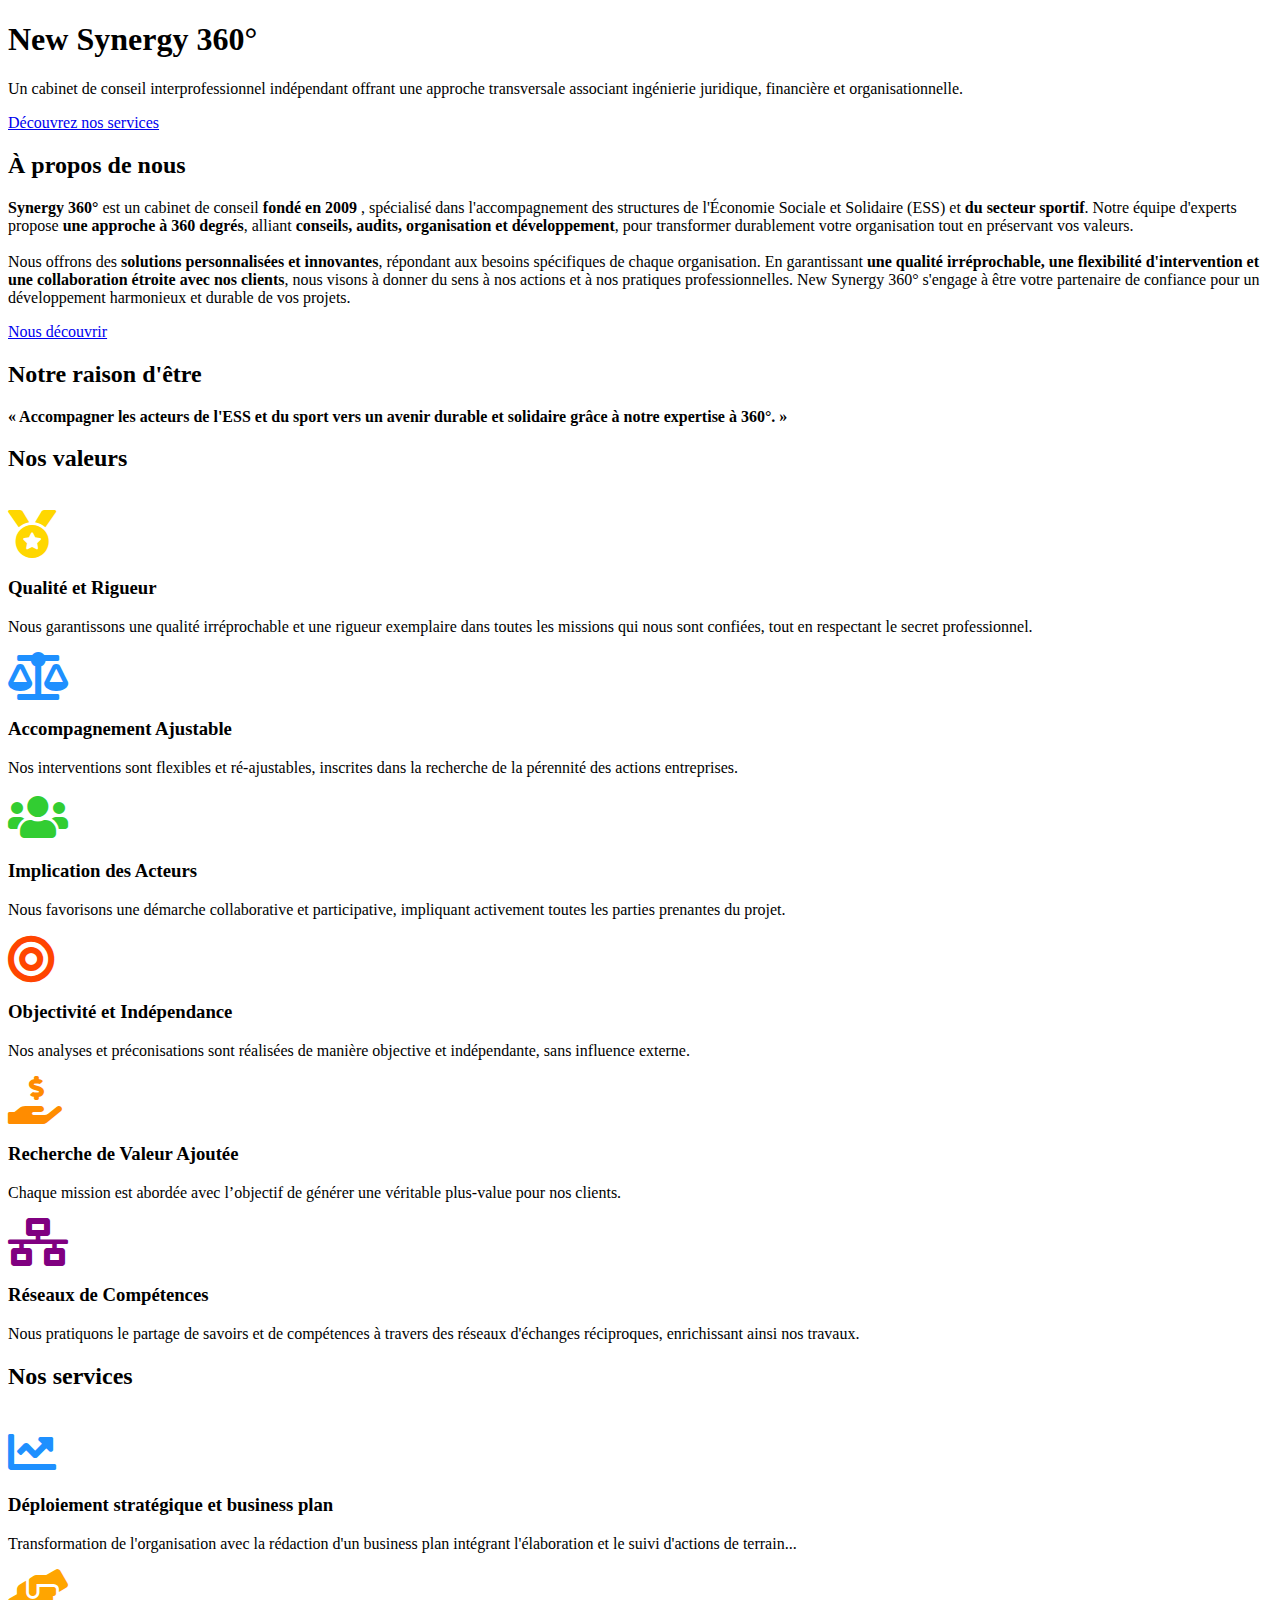
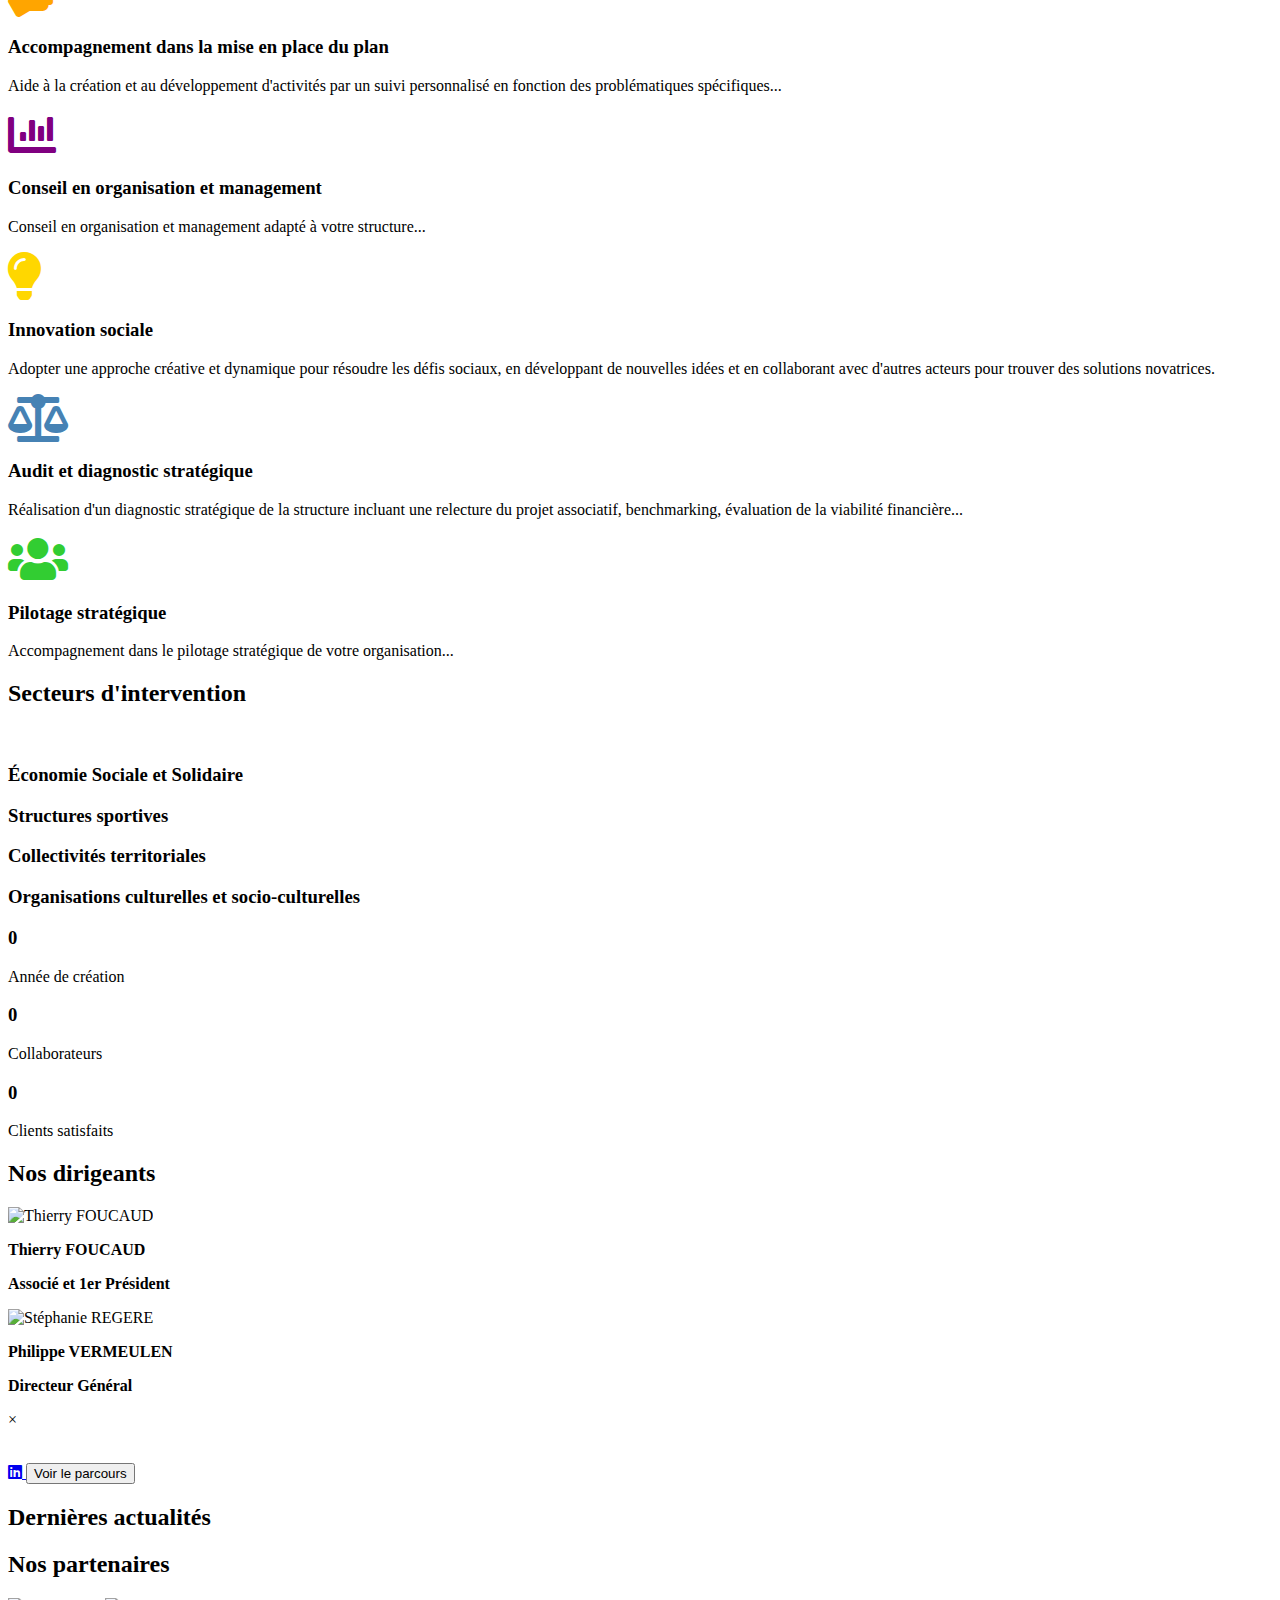
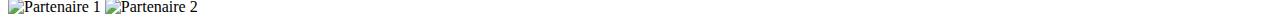
==== index.html @ 8f7f96d0 "Add files via upload" ====
<!DOCTYPE html>
<html lang="fr">
<head>
    <meta charset="UTF-8">
    <meta name="viewport" content="width=device-width, initial-scale=1.0">
    <title>New Synergy 360°</title>
    <link rel="stylesheet" href="/NewSynergy360/css/styles.css">
    <link rel="stylesheet" href="/NewSynergy360/css/stylesFooter.css">
    <link rel="stylesheet" href="/NewSynergy360/css/stylesNavbar.css">
    <link rel="stylesheet" href="https://cdnjs.cloudflare.com/ajax/libs/font-awesome/5.15.4/css/all.min.css">
</head>
<body>
    <div id="navbar"></div>

    <section class="hero">
        <div class="container">
            <div class="hero-text">
                <h1>New Synergy 360°</h1>
                <p>Un cabinet de conseil interprofessionnel indépendant offrant une approche transversale associant ingénierie juridique, financière et organisationnelle.</p>
                <a href="#services" class="btn">Découvrez nos services</a>
            </div>
        </div>
    </section>

    <section id="about" class="about">
        <div class="container">
            <div class="section-header">
                <div class="vertical-bar"></div>
                <h2>À propos de nous</h2>
            </div>
            <div class="about-content">
                <!--<img src="placeholder-image.jpg" alt="À propos de nous">-->
                <div>
                    <p>
                        <strong> Synergy 360° </strong> est un cabinet de conseil <strong> fondé en 2009 </strong>, spécialisé dans l'</strong>accompagnement des structures de l'Économie Sociale et Solidaire (ESS)</strong> et <strong>du secteur sportif</strong>. Notre équipe d'experts propose <strong>une approche à 360 degrés</strong>, alliant <strong>conseils, audits, organisation et développement</strong>, pour transformer durablement votre organisation tout en préservant vos valeurs.
                        <br><br>
                        Nous offrons des <strong>solutions personnalisées et innovantes</strong>, répondant aux besoins spécifiques de chaque organisation. En garantissant <strong>une qualité irréprochable, une flexibilité d'intervention et une collaboration étroite avec nos clients</strong>, nous visons à donner du sens à nos actions et à nos pratiques professionnelles. New Synergy 360° s'engage à être votre partenaire de confiance pour un développement harmonieux et durable de vos projets.
                    </p>
                    <a href="/NewSynergy360/html/a-propos.html" class="btn">Nous découvrir</a>
                </div>
            </div>
        </div>
    </section>
    

    <section id="mission" class="mission">
        <div class="container">
            <div class="section-header">
                <div class="vertical-bar"></div>
                <h2>Notre raison d'être</h2>
            </div>
            
            <div class="raison-etre">
                <p><strong>« Accompagner les acteurs de l'ESS et du sport vers un avenir durable et solidaire grâce à notre expertise à 360°. »</strong></p>
            </div>
        </div>
    </section>
    

    <section id="values" class="values">
        <div class="container">
            <div class="section-header">
                <div class="vertical-bar"></div>
                <h2>Nos valeurs</h2>
            </div>
            <br>
            <div>
                <div class="values-grid">
                    <div class="value-item">
                        <i class="fas fa-medal fa-3x" style="color: #FFD700;"></i>
                        <div class="value-content">
                            <h3>Qualité et Rigueur</h3>
                            <p>Nous garantissons une qualité irréprochable et une rigueur exemplaire dans toutes les missions qui nous sont confiées, tout en respectant le secret professionnel.</p>
                        </div>
                    </div>
                    <div class="value-item">
                        <i class="fas fa-balance-scale fa-3x" style="color: #1E90FF;"></i>
                        <div class="value-content">
                            <h3>Accompagnement Ajustable</h3>
                            <p>Nos interventions sont flexibles et ré-ajustables, inscrites dans la recherche de la pérennité des actions entreprises.</p>
                        </div>
                    </div>
                    <div class="value-item">
                        <i class="fas fa-users fa-3x" style="color: #32CD32;"></i>
                        <div class="value-content">
                            <h3>Implication des Acteurs</h3>
                            <p>Nous favorisons une démarche collaborative et participative, impliquant activement toutes les parties prenantes du projet.</p>
                        </div>
                    </div>
                </div>
                <div>
                    <div class="values-grid">
                        <div class="value-item">
                            <i class="fas fa-bullseye fa-3x" style="color: #FF4500;"></i>
                            <div class="value-content">
                                <h3>Objectivité et Indépendance</h3>
                                <p>Nos analyses et préconisations sont réalisées de manière objective et indépendante, sans influence externe.</p>
                            </div>
                        </div>
                        <div class="value-item">
                            <i class="fas fa-hand-holding-usd fa-3x" style="color: #FF8C00;"></i>
                            <div class="value-content">
                                <h3>Recherche de Valeur Ajoutée</h3>
                                <p>Chaque mission est abordée avec l’objectif de générer une véritable plus-value pour nos clients.</p>
                            </div>
                        </div>
                        <div class="value-item">
                            <i class="fas fa-network-wired fa-3x" style="color: #800080;"></i>
                            <div class="value-content">
                                <h3>Réseaux de Compétences</h3>
                                <p>Nous pratiquons le partage de savoirs et de compétences à travers des réseaux d'échanges réciproques, enrichissant ainsi nos travaux.</p>
                            </div>
                        </div>
                    </div>

                </div>
            </div>
        </div>
    </section>
    

    <section id="values" class="values">
        <div class="container">
            <div class="section-header">
                <div class="vertical-bar"></div>
                <h2>Nos services</h2>
            </div>
            <br>
            <div>
                <div class="values-grid">
                    <div class="value-item">
                        <i class="fas fa-chart-line fa-3x lightblue-icon" style="color: #1E90FF;"></i>
                        <div class="value-content">
                            <h3>Déploiement stratégique et business plan</h3>
                            <p>Transformation de l'organisation avec la rédaction d'un business plan intégrant l'élaboration et le suivi d'actions de terrain...</p>
                        </div>
                    </div>
    
                    <div class="value-item">
                        <i class="fas fa-hands-helping fa-3x orange-icon" style="color: #FFA500;"></i>
                        <div class="value-content">
                            <h3>Accompagnement dans la mise en place du plan</h3>
                            <p>Aide à la création et au développement d'activités par un suivi personnalisé en fonction des problématiques spécifiques...</p>
                        </div>
                    </div>
    
                    <div class="value-item">
                        <i class="fas fa-chart-bar fa-3x purple-icon" style="color: #800080;"></i>
                        <div class="value-content">
                            <h3>Conseil en organisation et management</h3>
                            <p>Conseil en organisation et management adapté à votre structure...</p>
                        </div>
                    </div>
                </div>
    
                <div>
                    <div class="values-grid">
                        <div class="value-item">
                            <i class="fas fa-lightbulb fa-3x yellow-icon" style="color: #FFD700;"></i>
                            <div class="value-content">
                                <h3>Innovation sociale</h3>
                                <p>Adopter une approche créative et dynamique pour résoudre les défis sociaux, en développant de nouvelles idées et en collaborant avec d'autres acteurs pour trouver des solutions novatrices.</p>
                            </div>
                        </div>
    
                        <div class="value-item">
                            <i class="fas fa-balance-scale fa-3x blue-icon" style="color: #4682B4;"></i>
                            <div class="value-content">
                                <h3>Audit et diagnostic stratégique</h3>
                                <p>Réalisation d'un diagnostic stratégique de la structure incluant une relecture du projet associatif, benchmarking, évaluation de la viabilité financière...</p>
                            </div>
                        </div>
    
                        <div class="value-item">
                            <i class="fas fa-users fa-3x green-icon" style="color: #32CD32;"></i>
                            <div class="value-content">
                                <h3>Pilotage stratégique</h3>
                                <p>Accompagnement dans le pilotage stratégique de votre organisation...</p>
                            </div>
                        </div>
                    </div>
                </div>
            </div>
        </div>
    </section>
    

    <section id="sectors" class="sectors">
        <div class="container">
            <div class="section-header">
                <div class="vertical-bar"></div>
                    <h2>Secteurs d'intervention</h2>
            </div>
            <br>
            <div class="sectors-grid">
                <div class="sector">
                    <h3>Économie Sociale et Solidaire</h3>
                </div>
                <div class="sector">
                    <h3>Structures sportives</h3>
                </div>
                <div class="sector">
                    <h3>Collectivités territoriales</h3>
                </div>
                <div class="sector">
                    <h3>Organisations culturelles et socio-culturelles</h3>
                </div>
            </div>
        </div>
    </section>

    <section id="stats" class="stats">
        <div class="container">
            <div class="stat-item">
                <h3 class="stat" id="count1">0</h3>
                <p>Année de création</p>
            </div>
            <div class="stat-item">
                <h3 class="stat" id="count2">0</h3>
                <p>Collaborateurs</p>
            </div>
            <div class="stat-item">
                <h3 class="stat" id="count3">0</h3>
                <p>Clients satisfaits</p>
            </div>
        </div>
    </section>

    <section id="team" class="team">
        <div class="container">
            <div class="section-header">
                <div class="vertical-bar"></div>
                <h2>Nos dirigeants</h2>
            </div>
            <div class="team-grid gallery">
                <div class="gallery-item">
                    <img src="/NewSynergy360/images/thierry.jpeg" alt="Thierry FOUCAUD" class="gallery-image">
                    <p class="image-caption"><strong>Thierry FOUCAUD</strong></p>
                    <p class="image-role"><strong>Associé et 1er Président</strong></p>
                </div>
                <div class="gallery-item">
                    <img src="/NewSynergy360/images/vermeulen.jpeg" alt="Stéphanie REGERE" class="gallery-image">
                    <p class="image-caption"><strong>Philippe VERMEULEN</strong></p>
                    <p class="image-role"><strong>Directeur Général</strong></p>
                </div>
            </div>
        </div>
    
        <div id="modal" class="modal">
            <span class="close">&times;</span>
            <div class="modal-content">
                <img id="modalImage" class="modal-image">
                <p id="modalCaption" class="modal-caption"></p>
                <a href="#" id="linkedinButton" class="btn linkedin-button" target="_blank">
                    <i class="fab fa-linkedin"></i>
                </a>
                <button id="parcoursButton" class="btn parcours-button">Voir le parcours</button>
            </div>
        </div>
    </section>
    

    <section id="news" class="news">
        <div class="container">
            <div class="section-header">
                <div class="vertical-bar"></div>
                <h2>Dernières actualités</h2>
            </div>
            <div class="news-grid">
                <!--actu-->
            </div>
        </div>
    </section>

    <section id="partners" class="partners">
        <div class="container">
            <div class="section-header">
                <div class="vertical-bar"></div>
                <h2>Nos partenaires</h2>
            </div>
            <div class="partners-grid">
                <img src="partner1.jpg" alt="Partenaire 1">
                <img src="partner2.jpg" alt="Partenaire 2">
            </div>
        </div>
    </section>

    <div id="footer"></div>

    <script src="https://code.jquery.com/jquery-3.5.1.slim.min.js"></script>
    <script src="https://cdn.jsdelivr.net/npm/@popperjs/core@2.9.2/dist/umd/popper.min.js"></script>
    <script src="/NewSynergy360/js/script.js"></script>

</body>
</html>
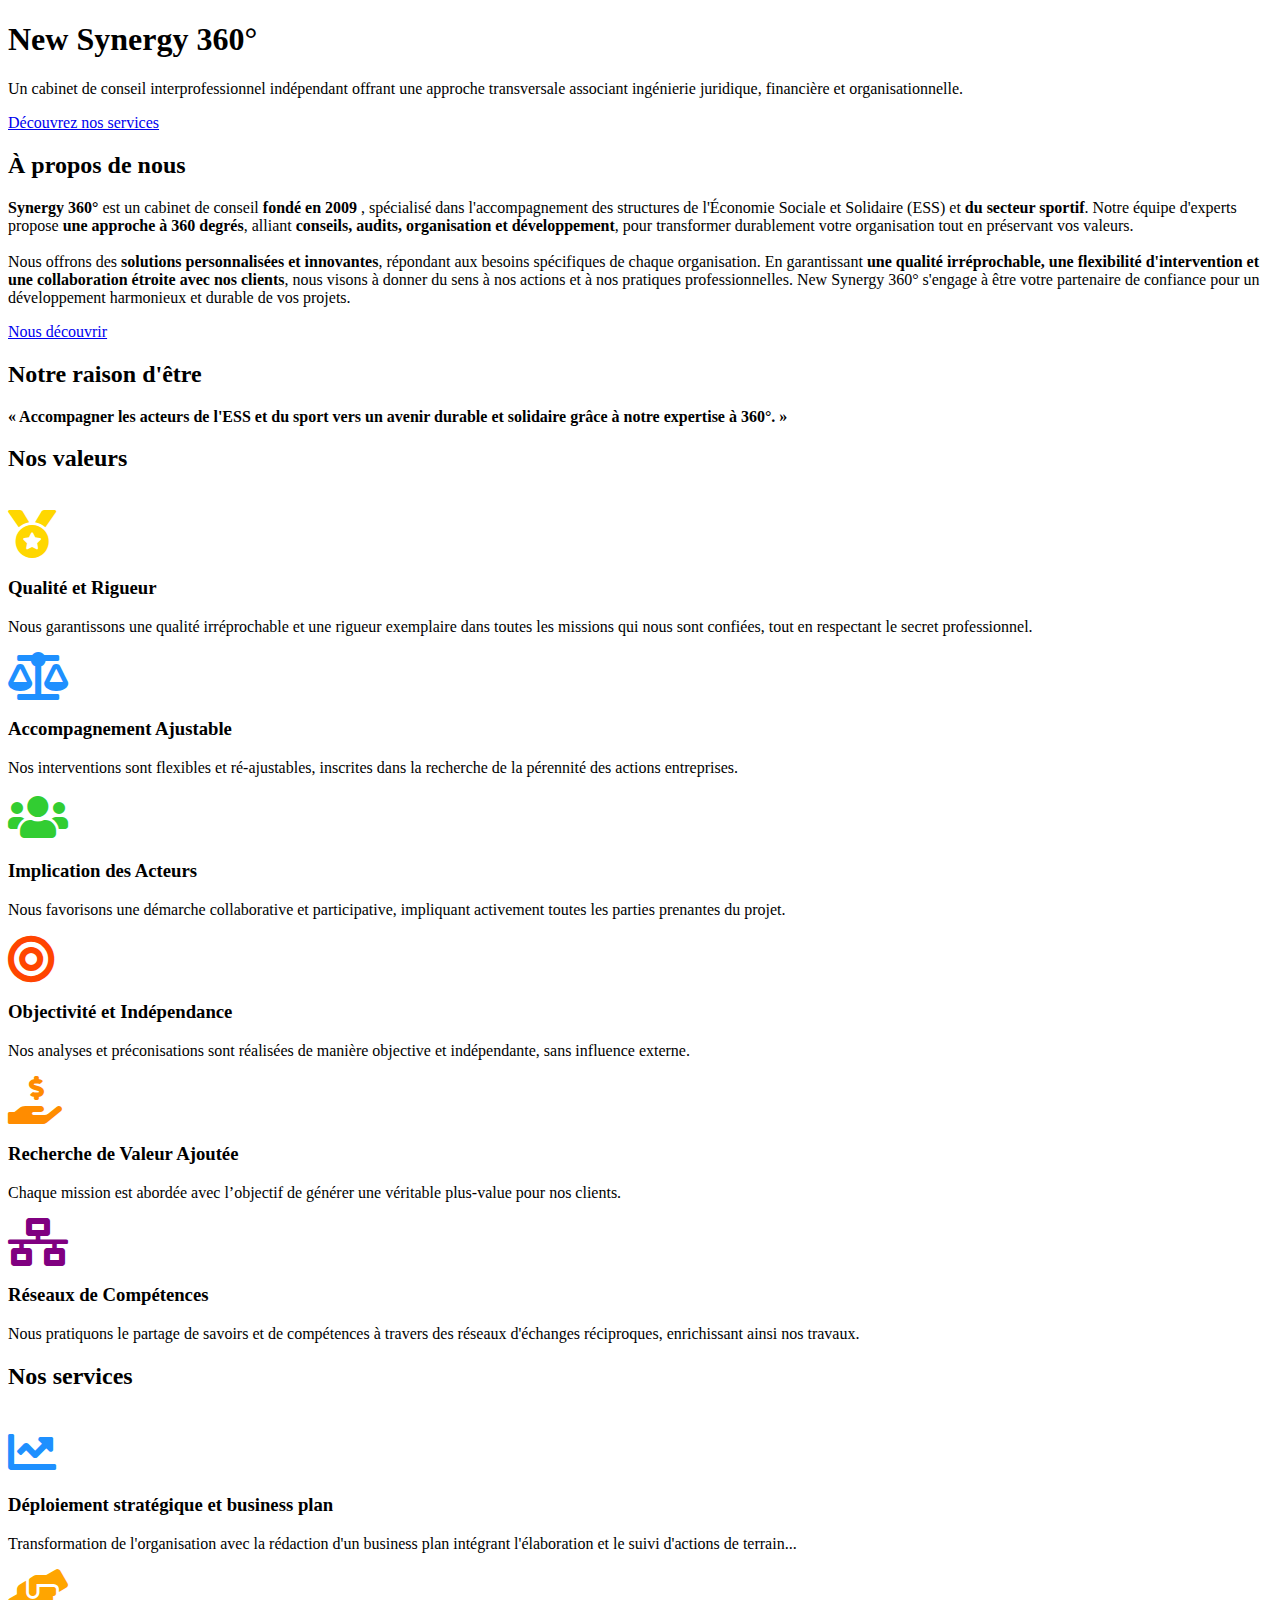
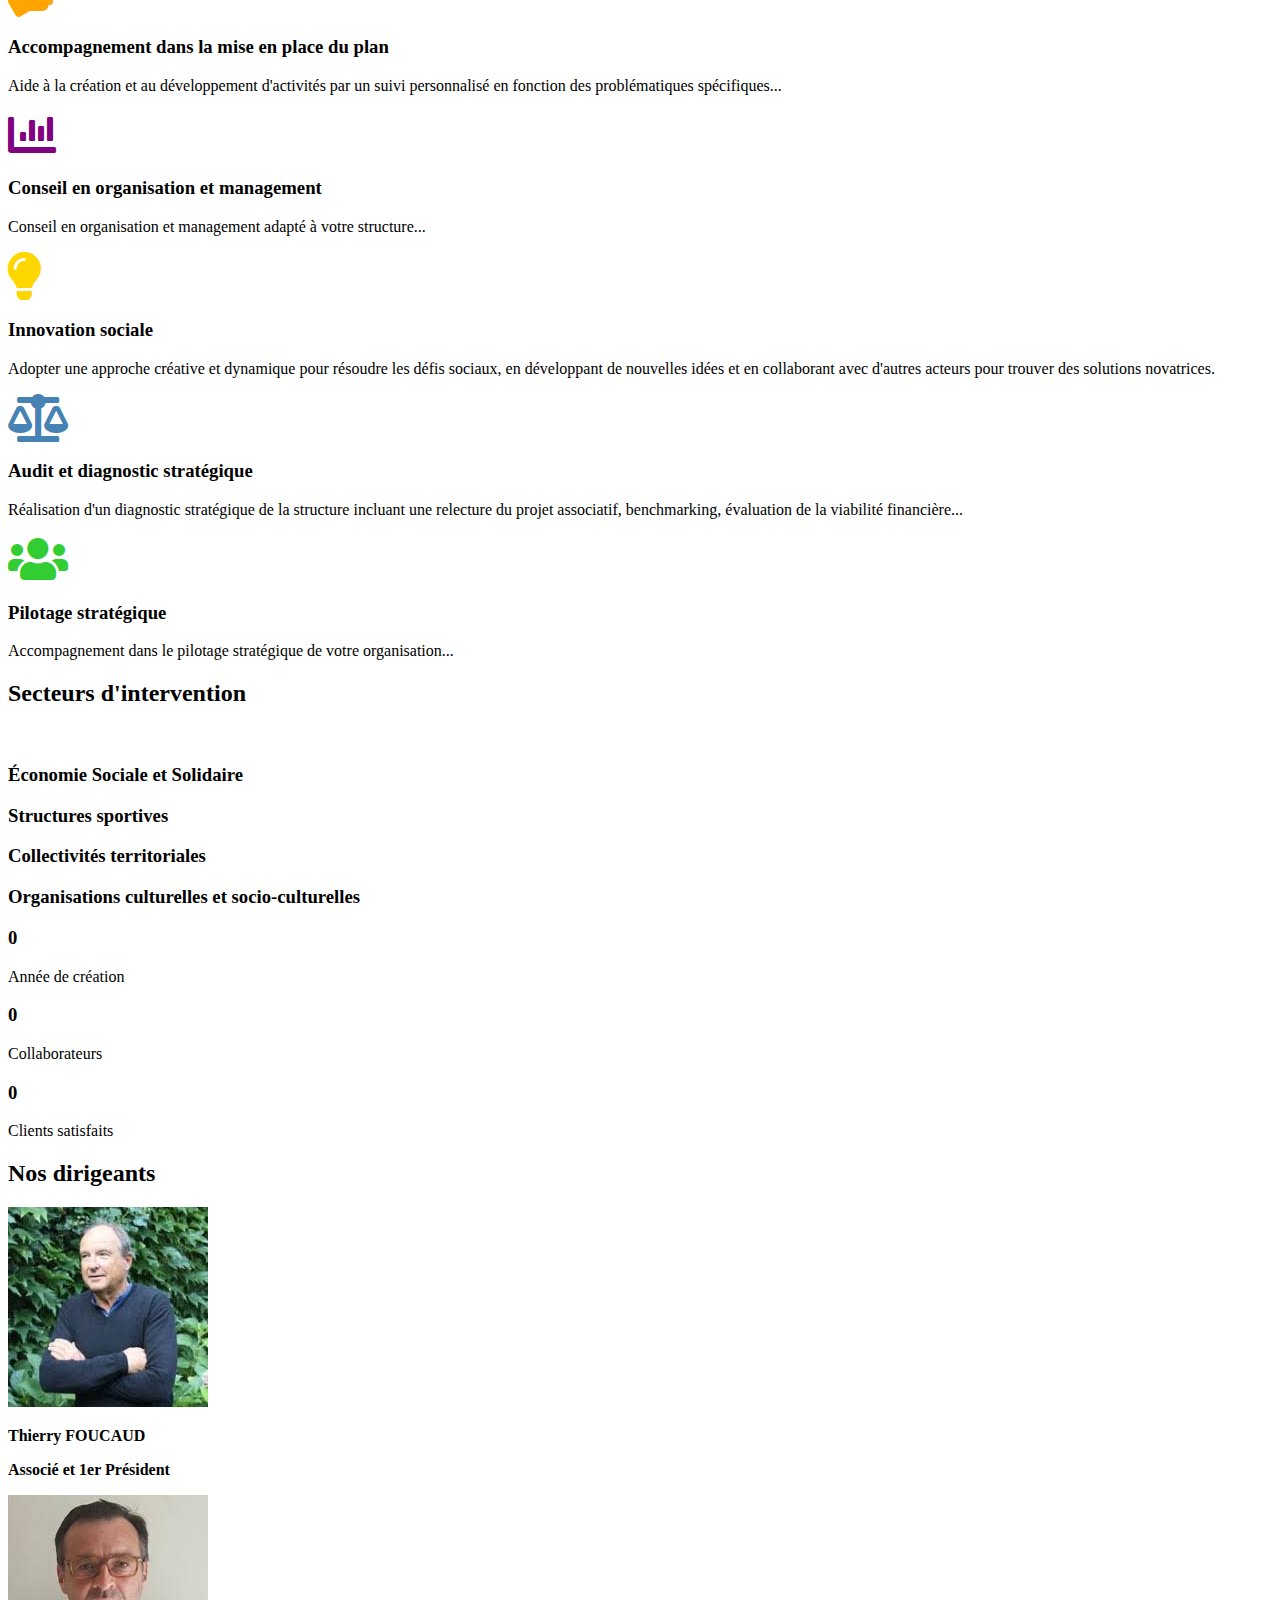
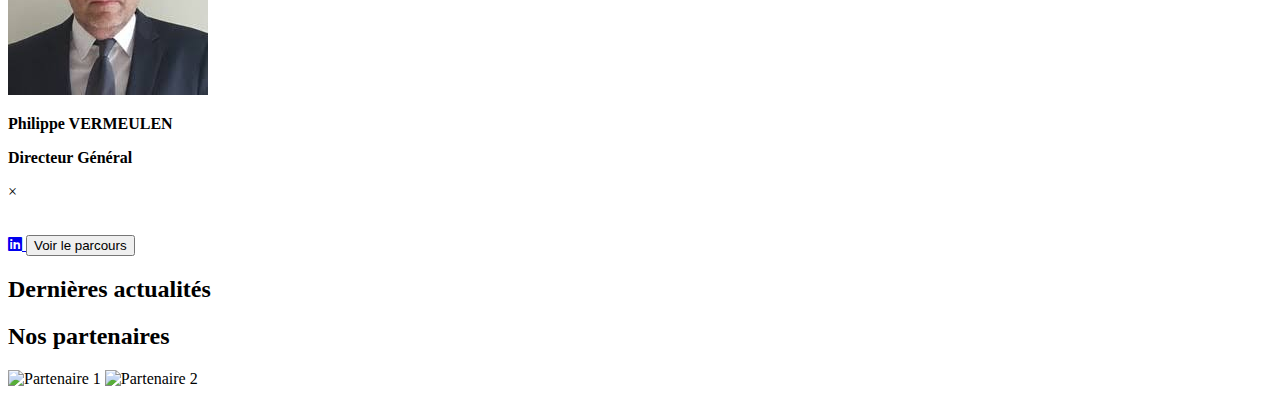
==== commit da10a1fd: "Update index.html" ====
--- a/index.html
+++ b/index.html
@@ -234,16 +234,16 @@
             </div>
             <div class="team-grid gallery">
                 <div class="gallery-item">
-                    <img src="/NewSynergy360/images/thierry.jpeg" alt="Thierry FOUCAUD" class="gallery-image">
+                    <img src="../images/thierry.jpeg" alt="Thierry FOUCAUD" class="gallery-image">
                     <p class="image-caption"><strong>Thierry FOUCAUD</strong></p>
                     <p class="image-role"><strong>Associé et 1er Président</strong></p>
                 </div>
                 <div class="gallery-item">
-                    <img src="/NewSynergy360/images/vermeulen.jpeg" alt="Stéphanie REGERE" class="gallery-image">
+                    <img src="../images/vermeulen.jpeg" alt="Stéphanie REGERE" class="gallery-image">
                     <p class="image-caption"><strong>Philippe VERMEULEN</strong></p>
                     <p class="image-role"><strong>Directeur Général</strong></p>
                 </div>
-            </div>
+             </div>
         </div>
     
         <div id="modal" class="modal">
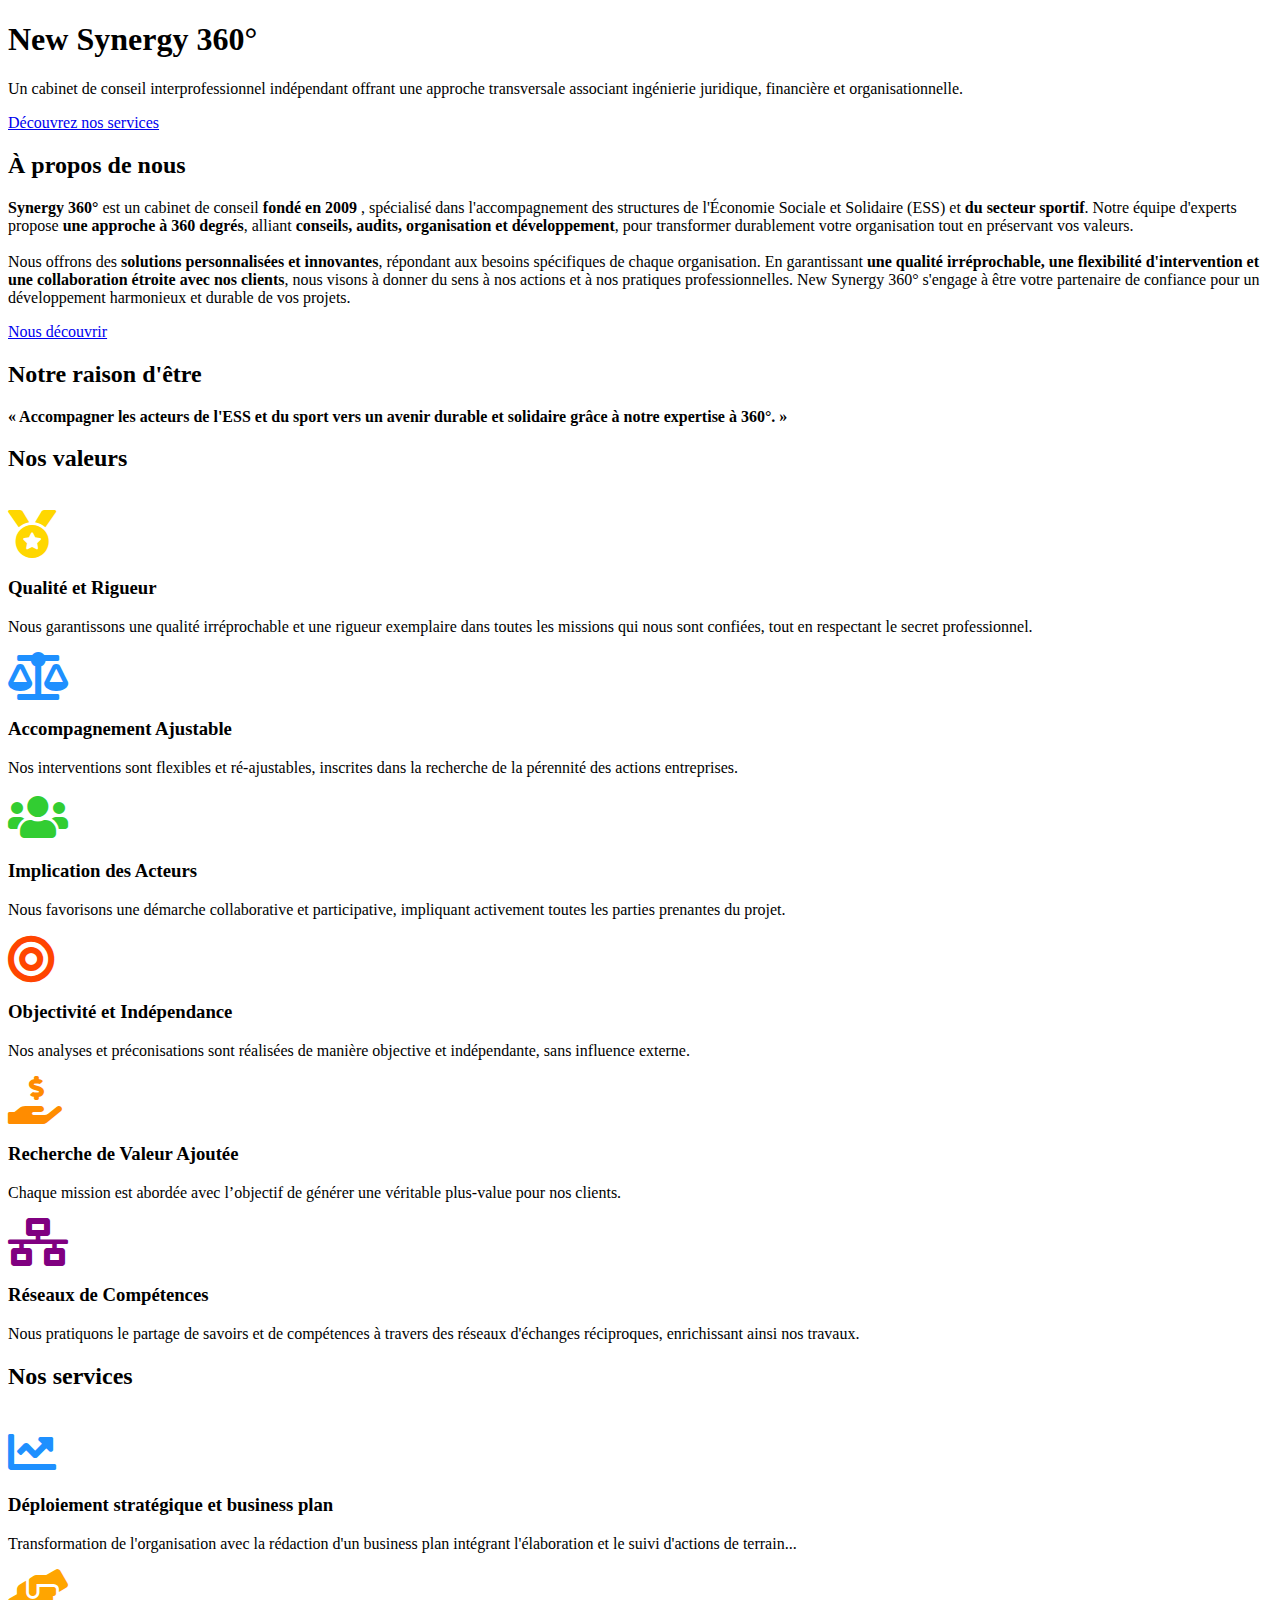
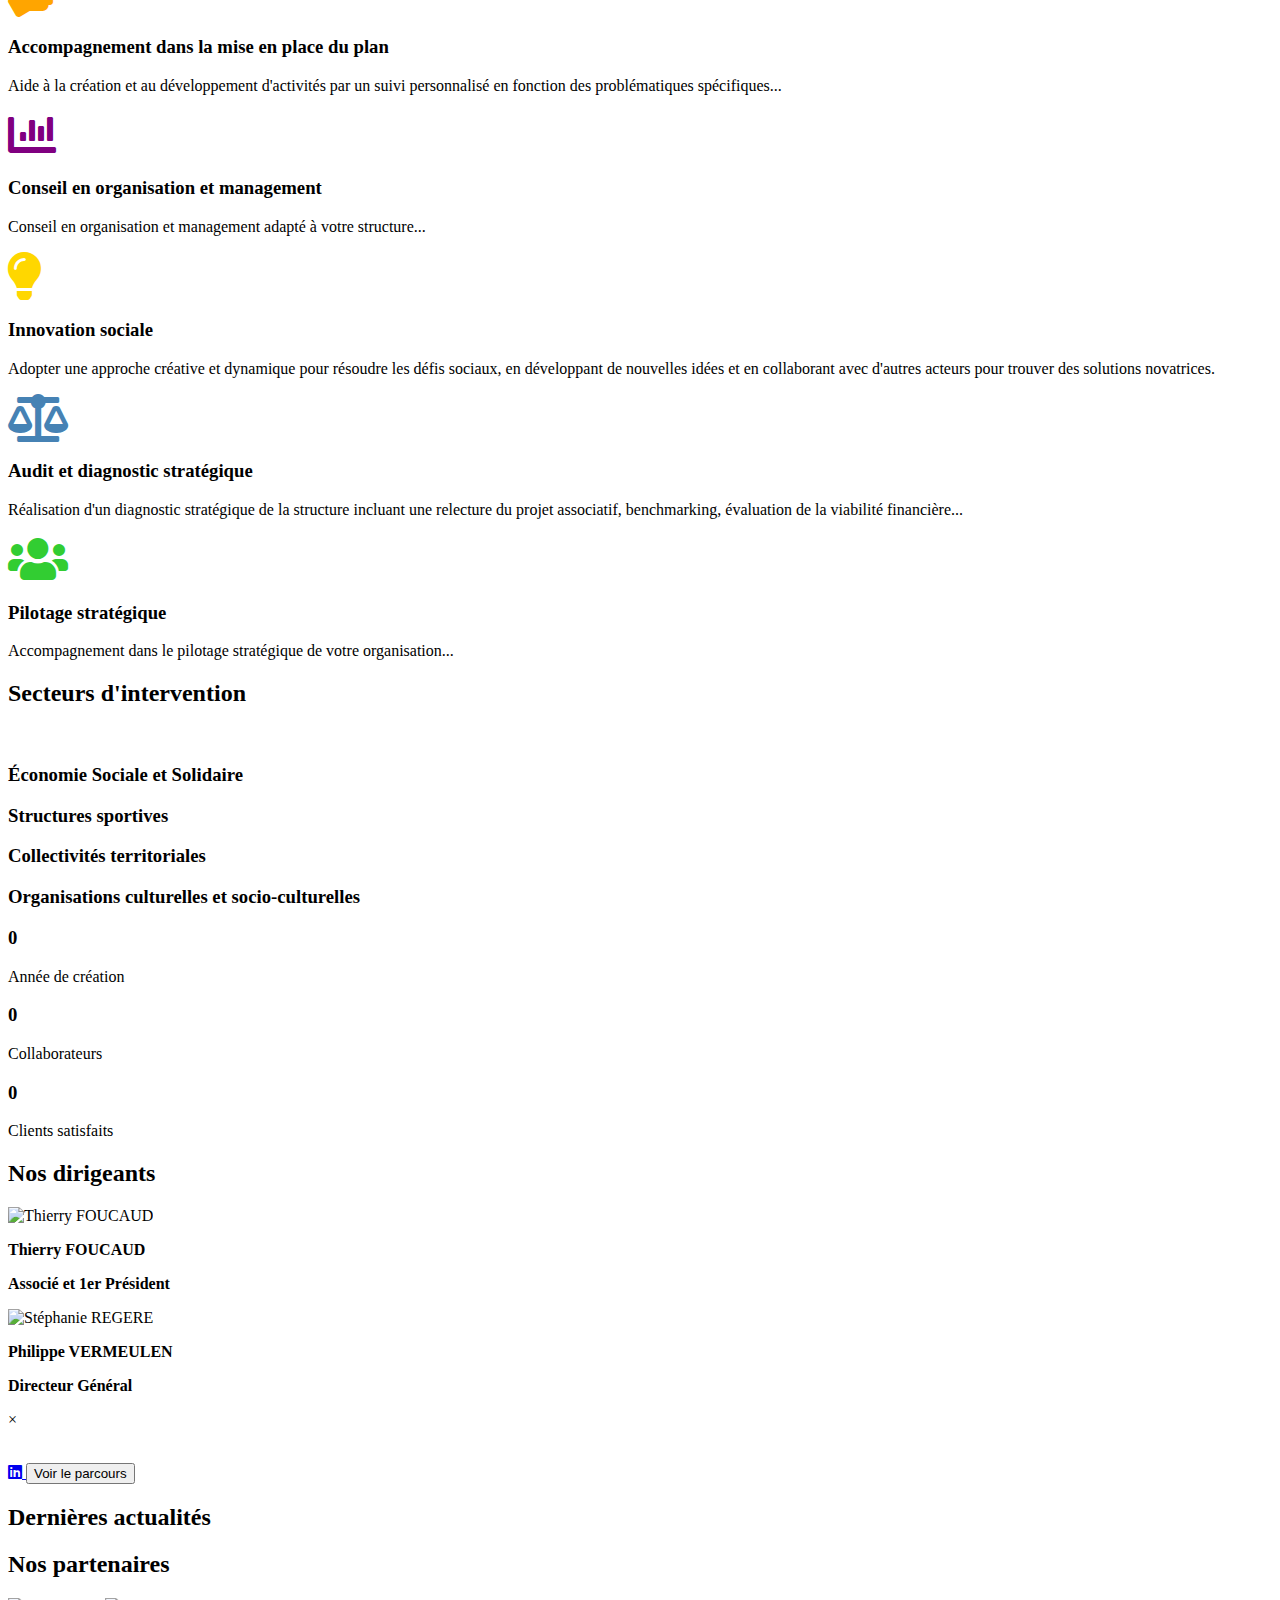
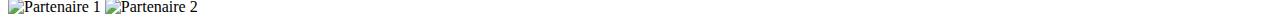
==== commit 8ea42f5e: "Update index.html" ====
--- a/index.html
+++ b/index.html
@@ -234,12 +234,12 @@
             </div>
             <div class="team-grid gallery">
                 <div class="gallery-item">
-                    <img src="../images/thierry.jpeg" alt="Thierry FOUCAUD" class="gallery-image">
+                    <img src="/NewSynergy360/images/thierry.jpeg" alt="Thierry FOUCAUD" class="gallery-image">
                     <p class="image-caption"><strong>Thierry FOUCAUD</strong></p>
                     <p class="image-role"><strong>Associé et 1er Président</strong></p>
                 </div>
                 <div class="gallery-item">
-                    <img src="../images/vermeulen.jpeg" alt="Stéphanie REGERE" class="gallery-image">
+                    <img src="/NewSynergy360/images/vermeulen.jpeg" alt="Stéphanie REGERE" class="gallery-image">
                     <p class="image-caption"><strong>Philippe VERMEULEN</strong></p>
                     <p class="image-role"><strong>Directeur Général</strong></p>
                 </div>
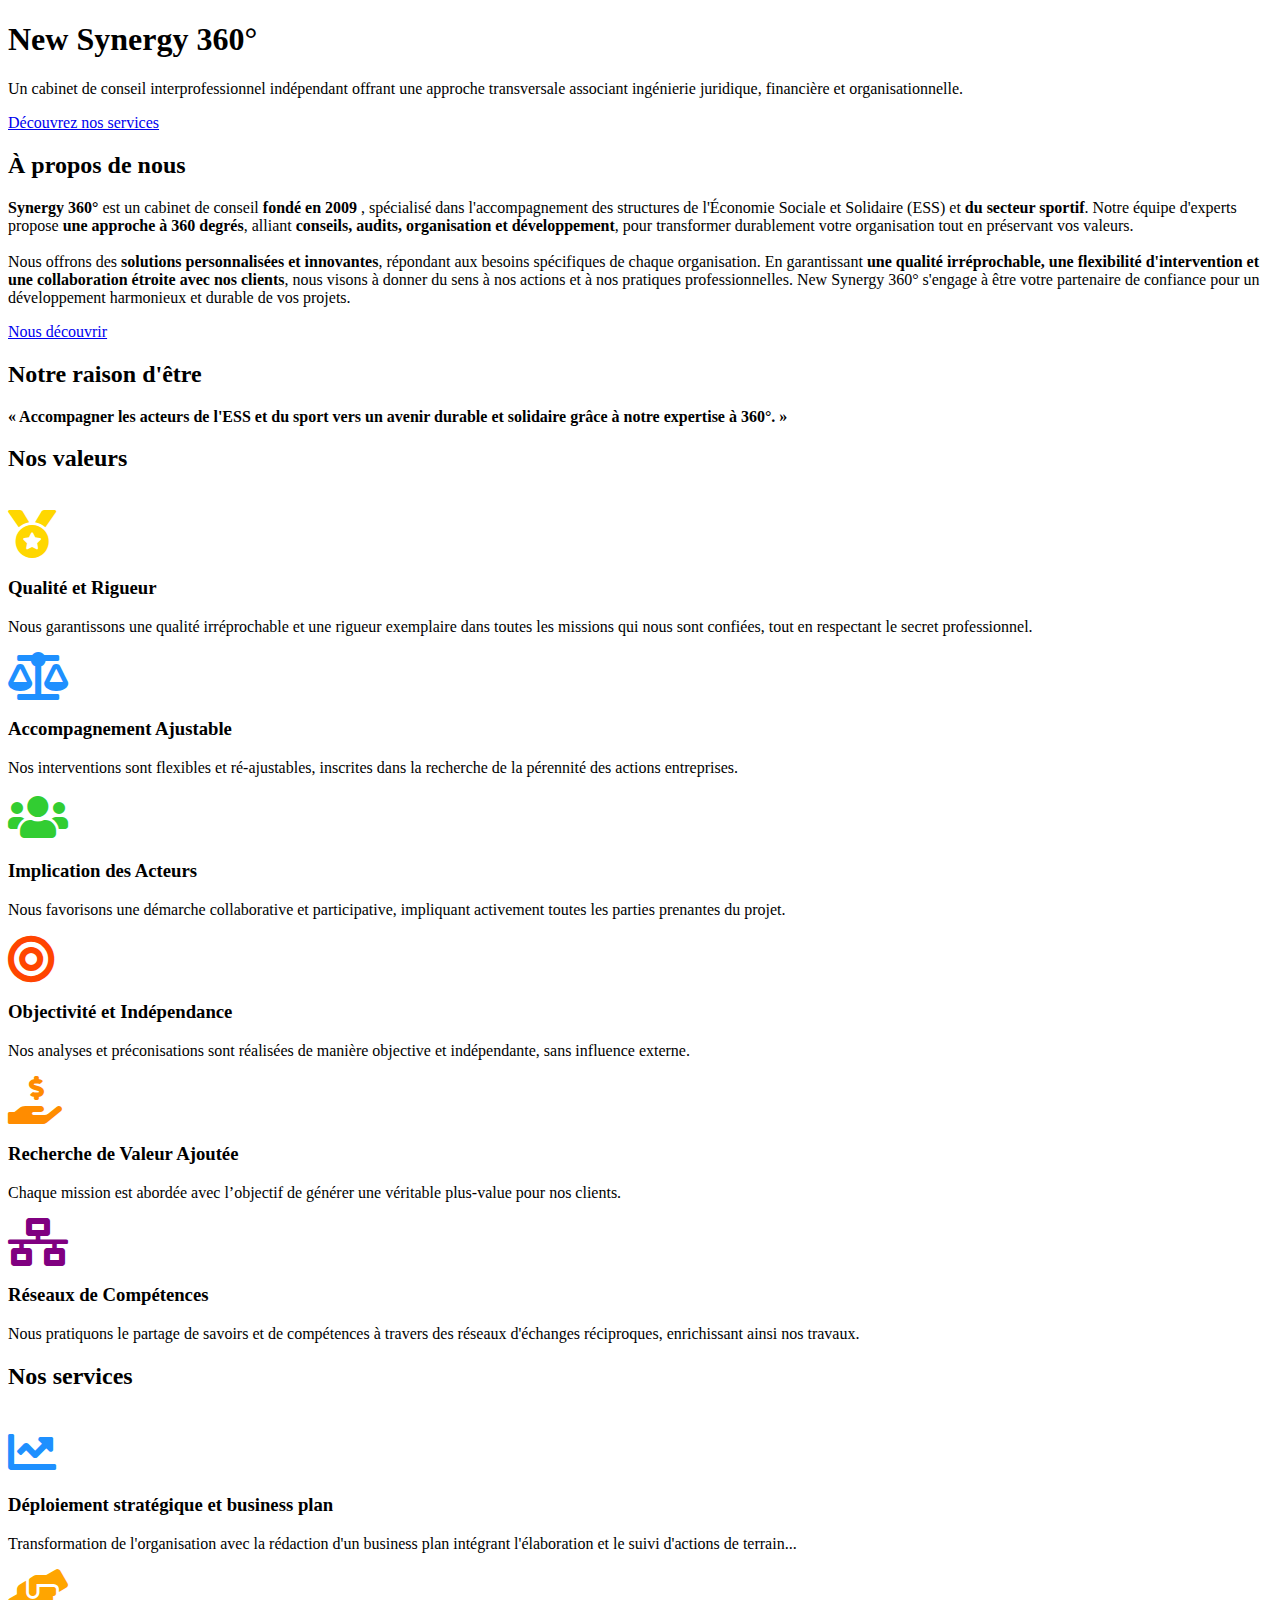
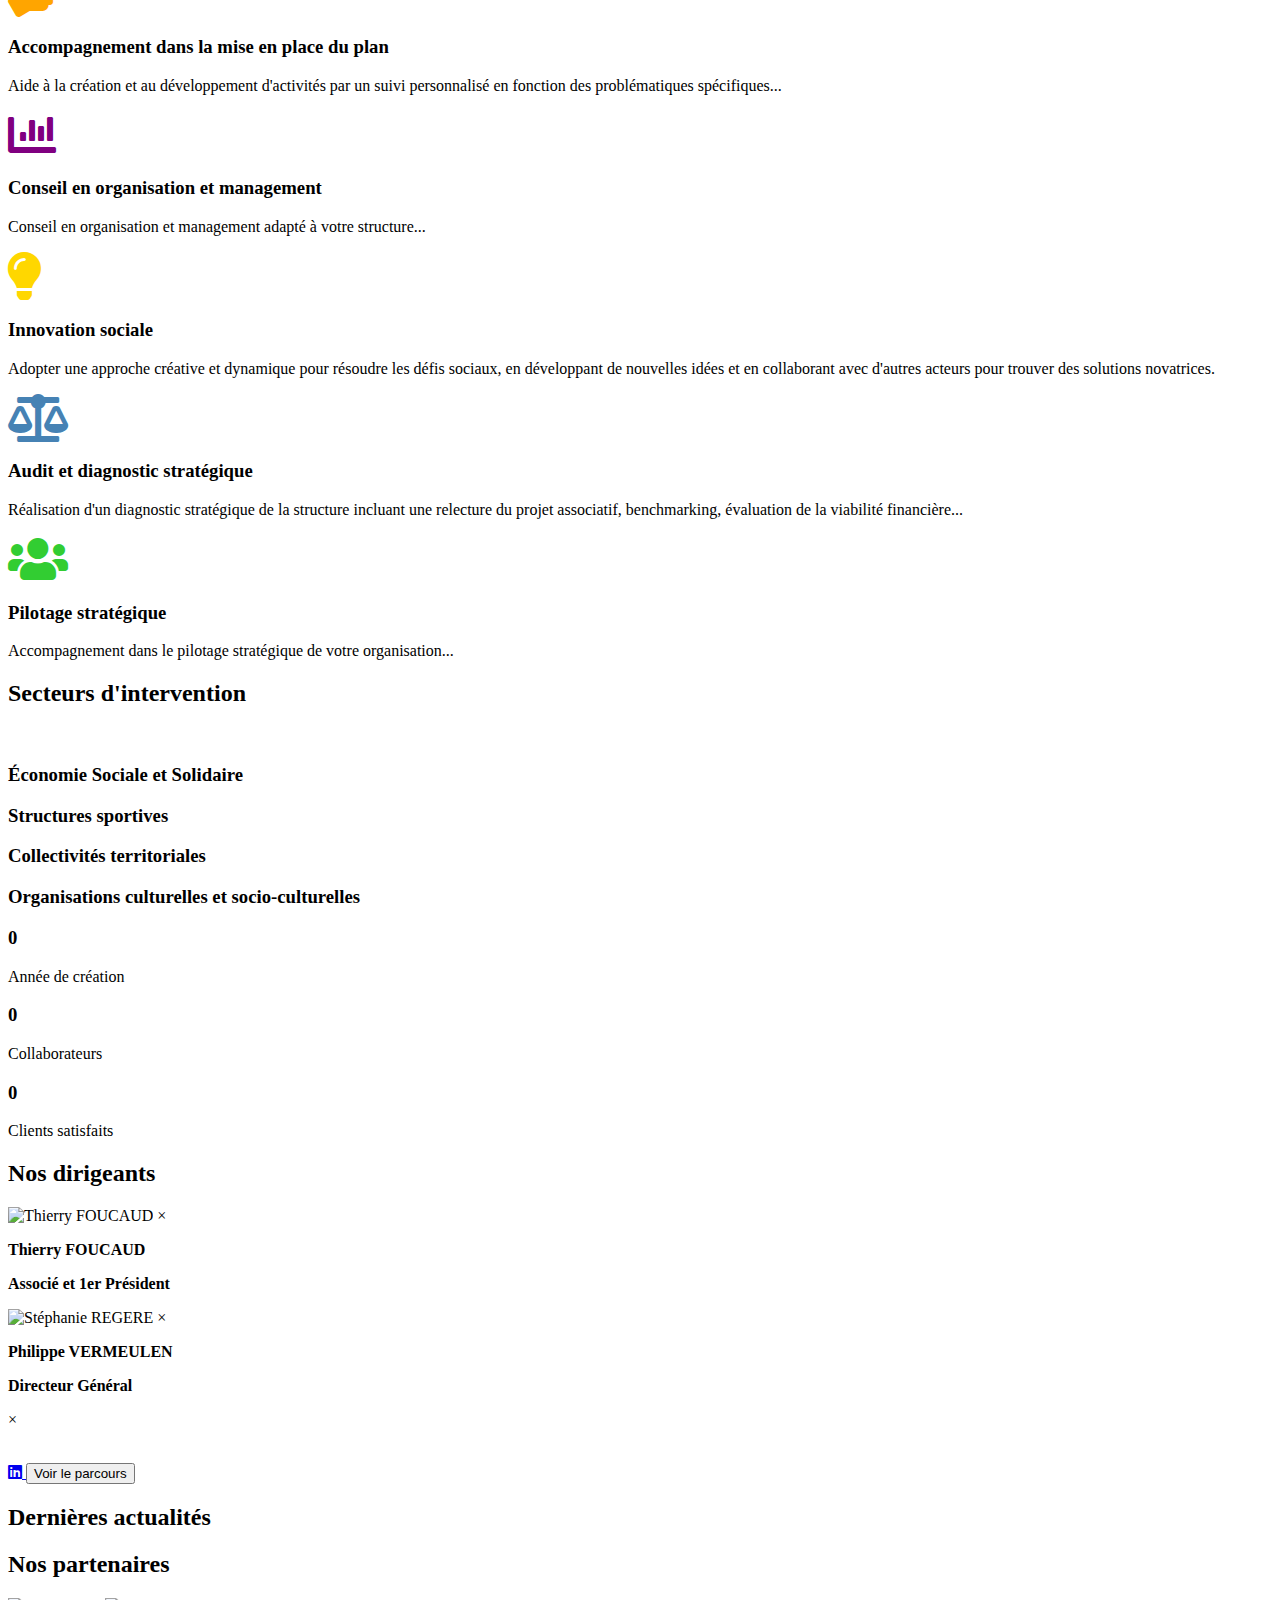
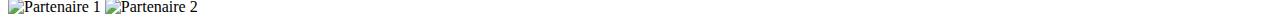
==== commit 23d55d4b: "Update index.html" ====
--- a/index.html
+++ b/index.html
@@ -232,18 +232,19 @@
                 <div class="vertical-bar"></div>
                 <h2>Nos dirigeants</h2>
             </div>
-            <div class="team-grid gallery">
                 <div class="gallery-item">
-                    <img src="/NewSynergy360/images/thierry.jpeg" alt="Thierry FOUCAUD" class="gallery-image">
-                    <p class="image-caption"><strong>Thierry FOUCAUD</strong></p>
-                    <p class="image-role"><strong>Associé et 1er Président</strong></p>
-                </div>
+                      <img src="/NewSynergy360/images/thierry.jpeg" alt="Thierry FOUCAUD" class="gallery-image">
+                      <span class="close">&times;</span>
+                      <p class="image-caption"><strong>Thierry FOUCAUD</strong></p>
+                      <p class="image-role"><strong>Associé et 1er Président</strong></p>
+                </div>
+                
                 <div class="gallery-item">
-                    <img src="/NewSynergy360/images/vermeulen.jpeg" alt="Stéphanie REGERE" class="gallery-image">
-                    <p class="image-caption"><strong>Philippe VERMEULEN</strong></p>
-                    <p class="image-role"><strong>Directeur Général</strong></p>
-                </div>
-             </div>
+                      <img src="/NewSynergy360/images/vermeulen.jpeg" alt="Stéphanie REGERE" class="gallery-image">
+                      <span class="close">&times;</span>
+                      <p class="image-caption"><strong>Philippe VERMEULEN</strong></p>
+                      <p class="image-role"><strong>Directeur Général</strong></p>
+                </div>
         </div>
     
         <div id="modal" class="modal">
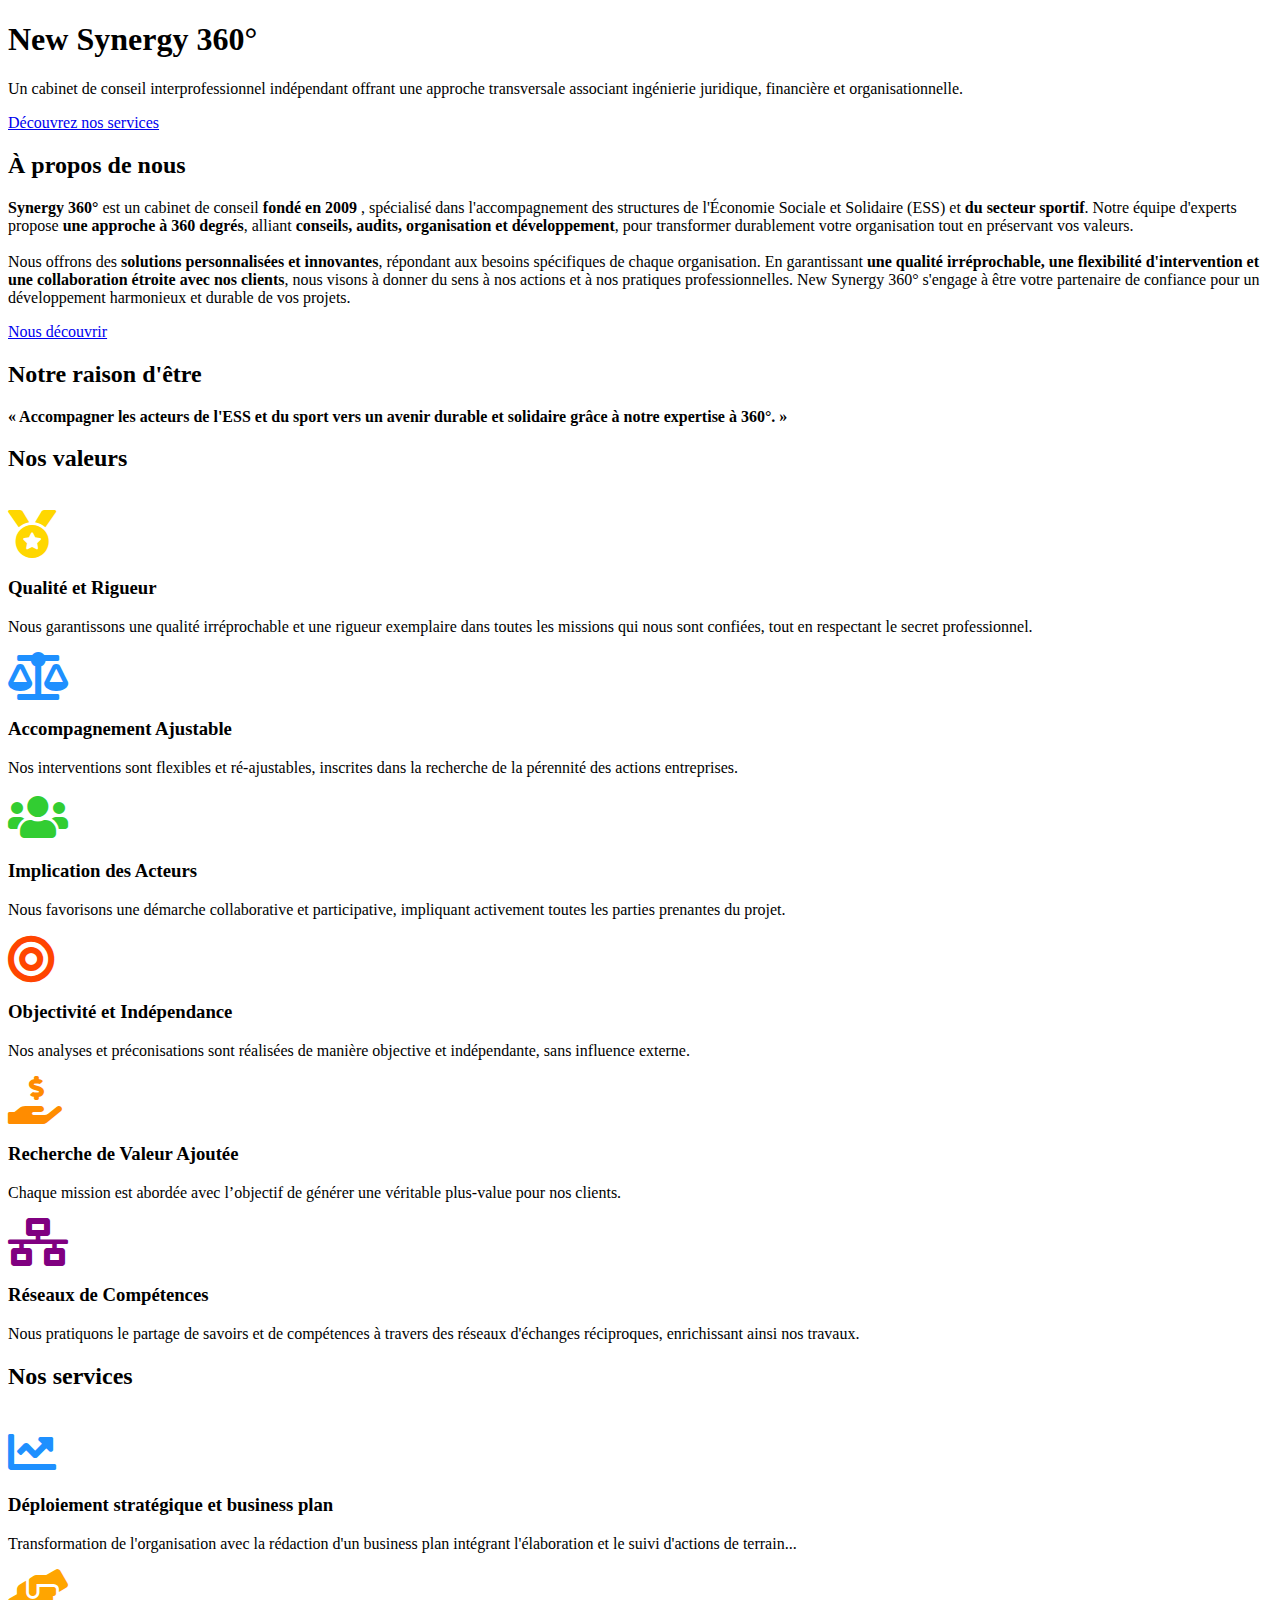
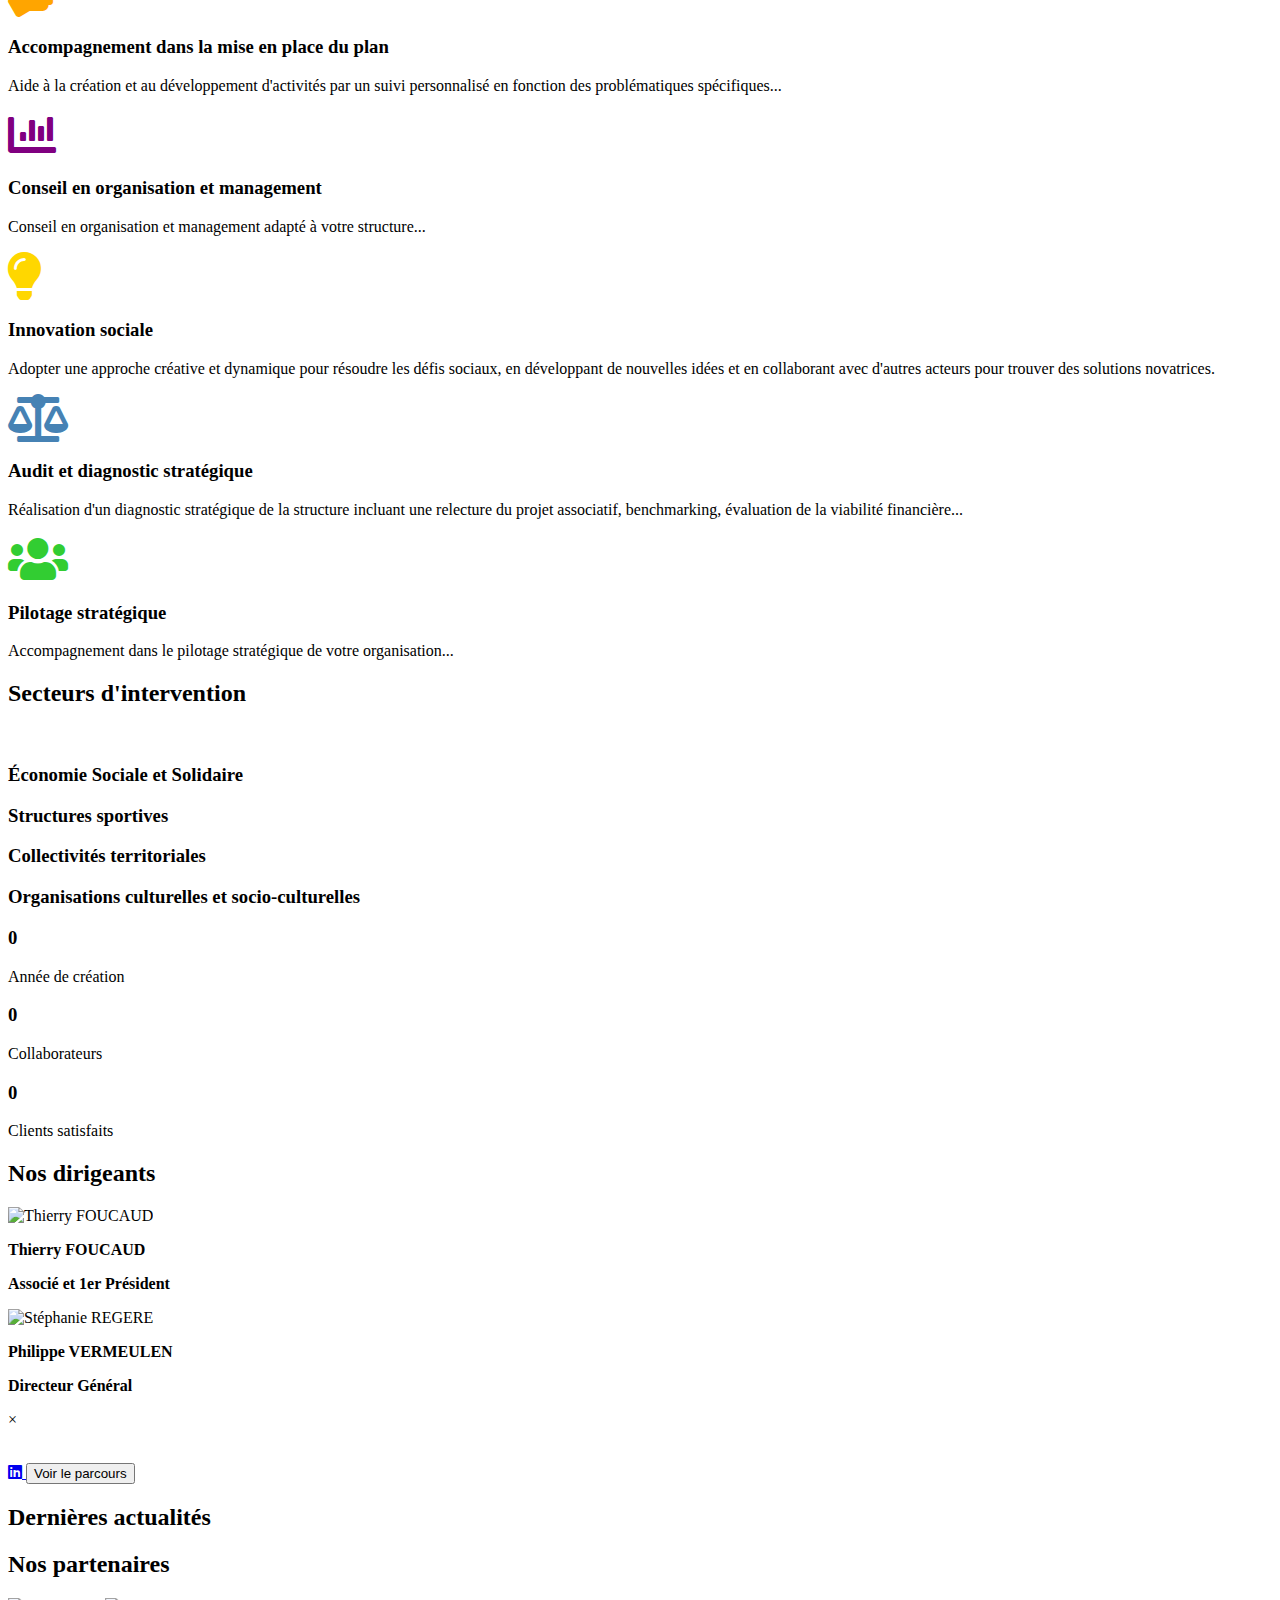
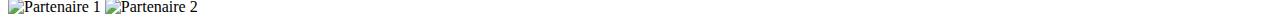
==== commit 080e2e6d: "Update index.html" ====
--- a/index.html
+++ b/index.html
@@ -232,18 +232,17 @@
                 <div class="vertical-bar"></div>
                 <h2>Nos dirigeants</h2>
             </div>
-                <div class="gallery-item">
-                      <img src="/NewSynergy360/images/thierry.jpeg" alt="Thierry FOUCAUD" class="gallery-image">
-                      <span class="close">&times;</span>
-                      <p class="image-caption"><strong>Thierry FOUCAUD</strong></p>
-                      <p class="image-role"><strong>Associé et 1er Président</strong></p>
-                </div>
-                
-                <div class="gallery-item">
-                      <img src="/NewSynergy360/images/vermeulen.jpeg" alt="Stéphanie REGERE" class="gallery-image">
-                      <span class="close">&times;</span>
-                      <p class="image-caption"><strong>Philippe VERMEULEN</strong></p>
-                      <p class="image-role"><strong>Directeur Général</strong></p>
+               <div class="team-grid gallery">
+                    <div class="gallery-item">
+                        <img src="/NewSynergy360/images/thierry.jpeg" alt="Thierry FOUCAUD" class="gallery-image">
+                        <p class="image-caption"><strong>Thierry FOUCAUD</strong></p>
+                        <p class="image-role"><strong>Associé et 1er Président</strong></p>
+                    </div>
+                    <div class="gallery-item">
+                        <img src="/NewSynergy360/images/vermeulen.jpeg" alt="Stéphanie REGERE" class="gallery-image">
+                        <p class="image-caption"><strong>Philippe VERMEULEN</strong></p>
+                        <p class="image-role"><strong>Directeur Général</strong></p>
+                    </div>
                 </div>
         </div>
     
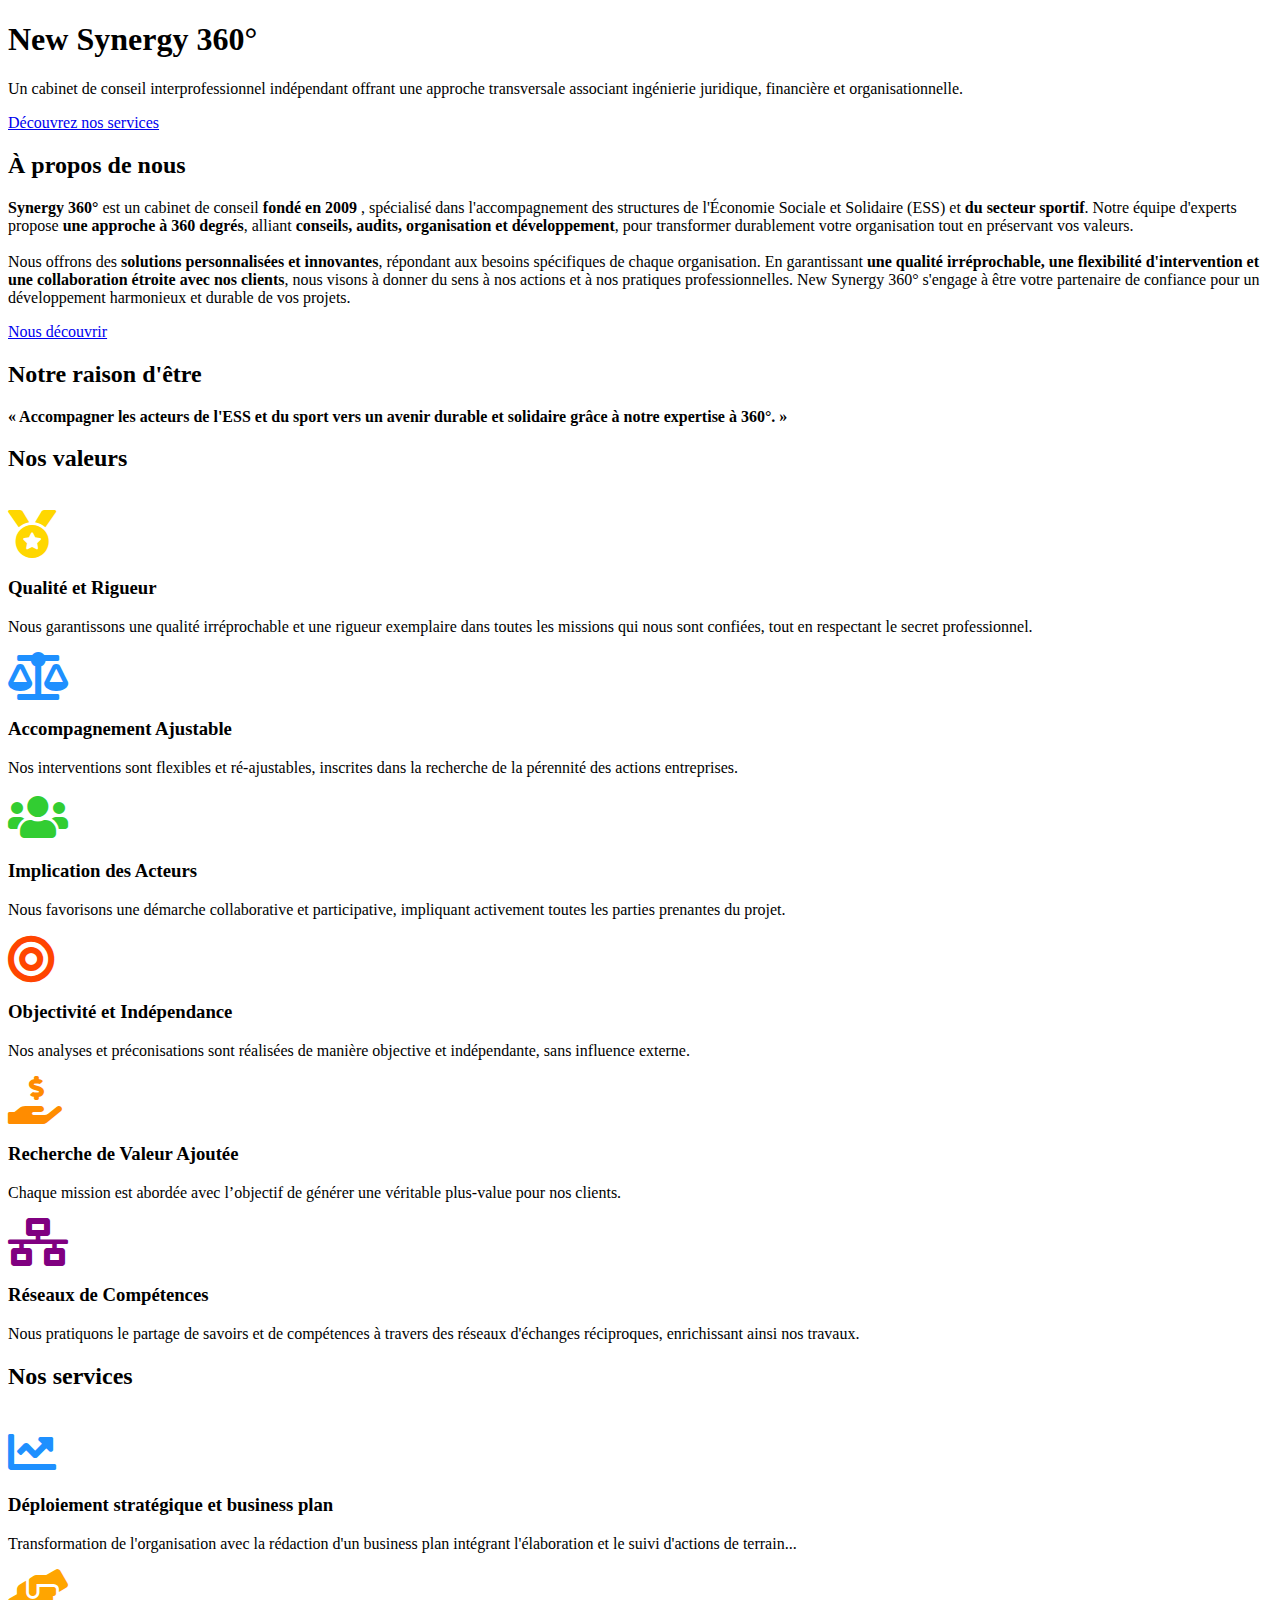
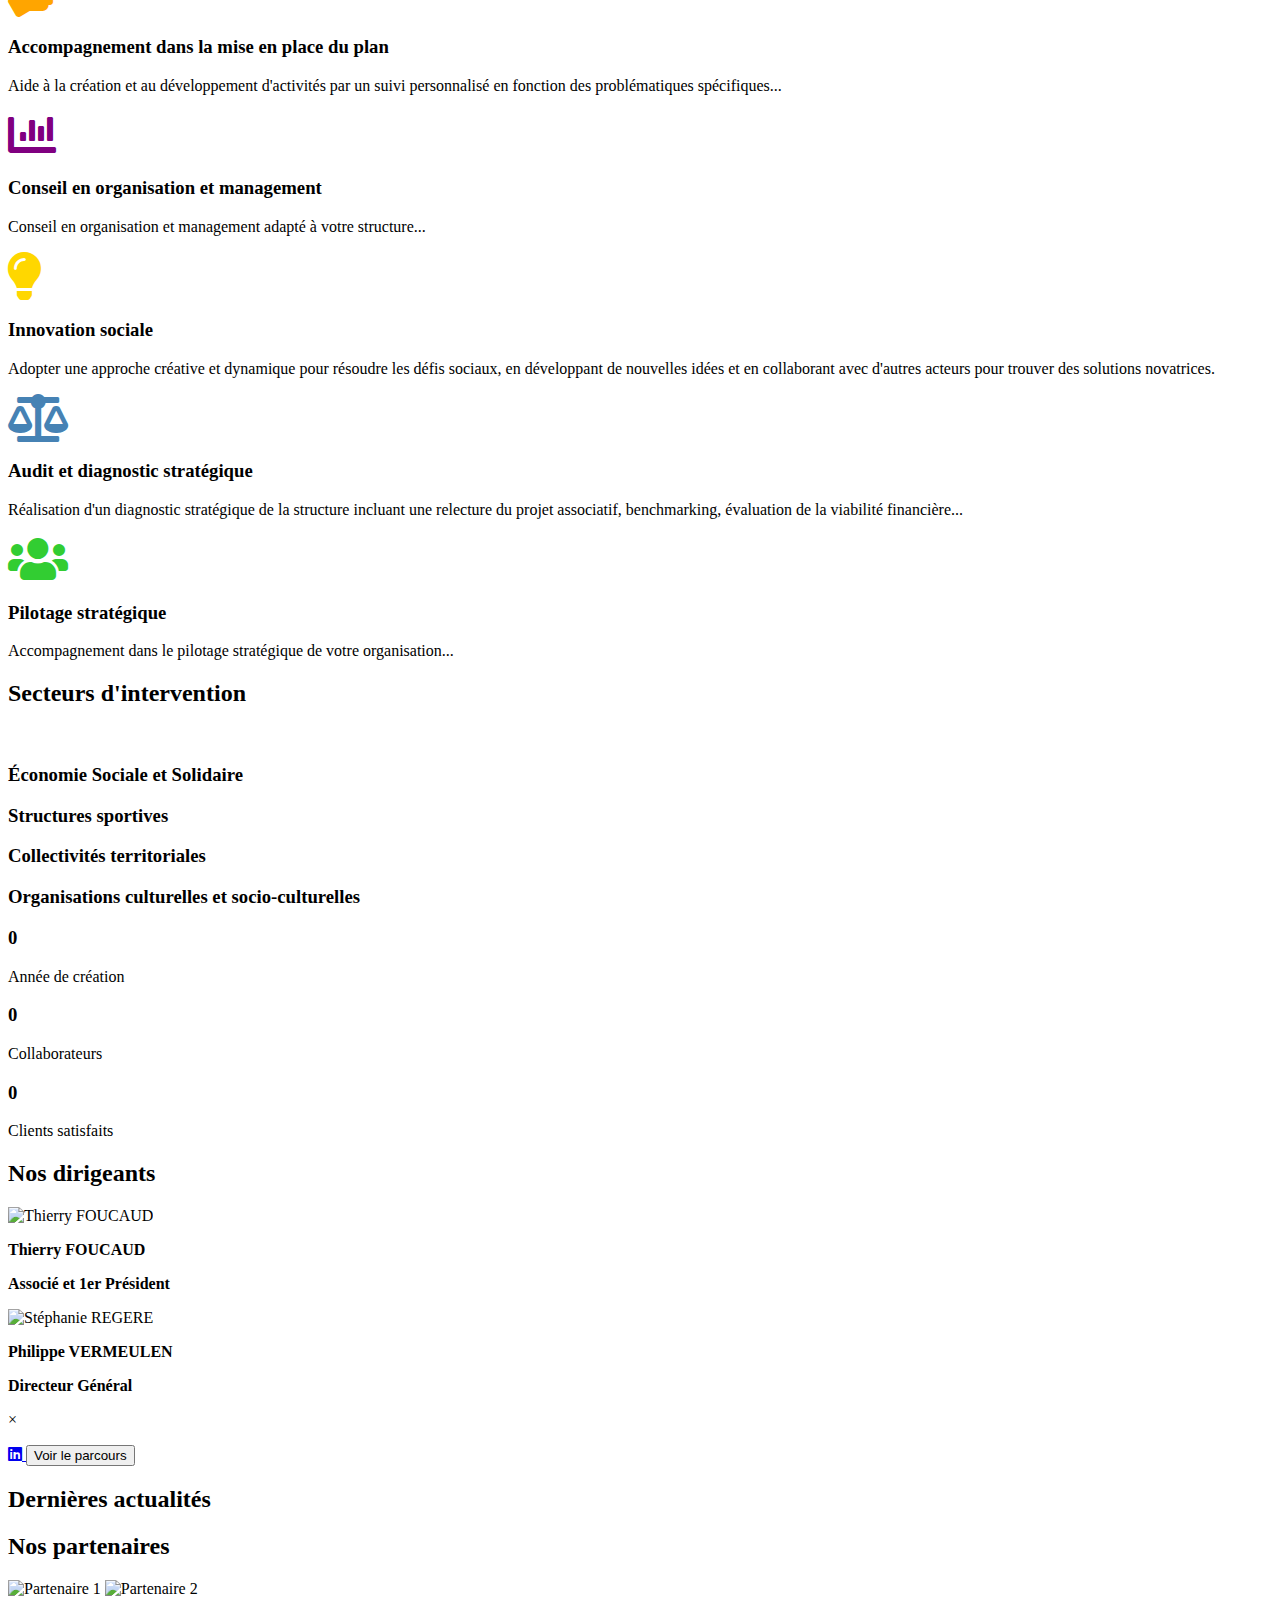
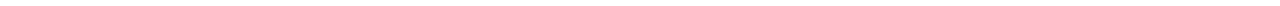
==== commit 2f312b85: "Update index.html" ====
--- a/index.html
+++ b/index.html
@@ -247,8 +247,8 @@
         </div>
     
         <div id="modal" class="modal">
-            <span class="close">&times;</span>
             <div class="modal-content">
+                <span class="close">&times;</span>
                 <img id="modalImage" class="modal-image">
                 <p id="modalCaption" class="modal-caption"></p>
                 <a href="#" id="linkedinButton" class="btn linkedin-button" target="_blank">
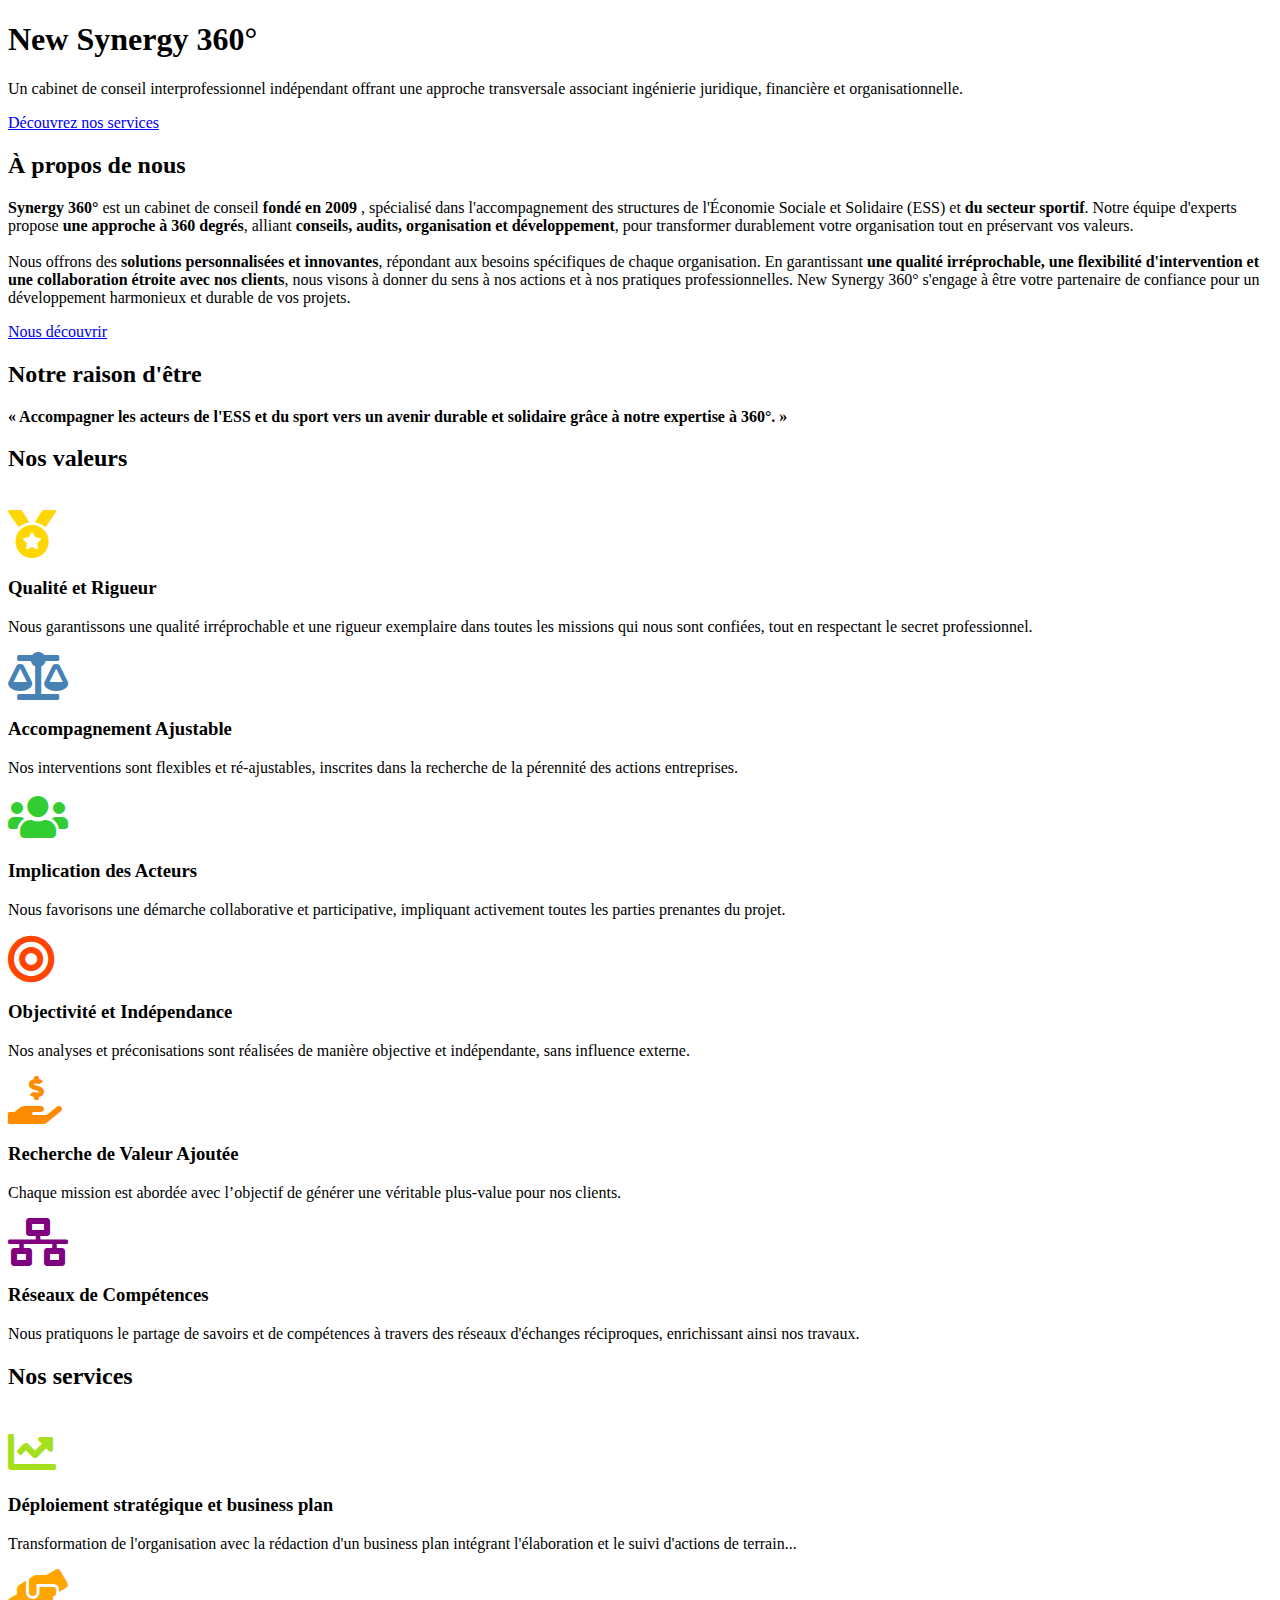
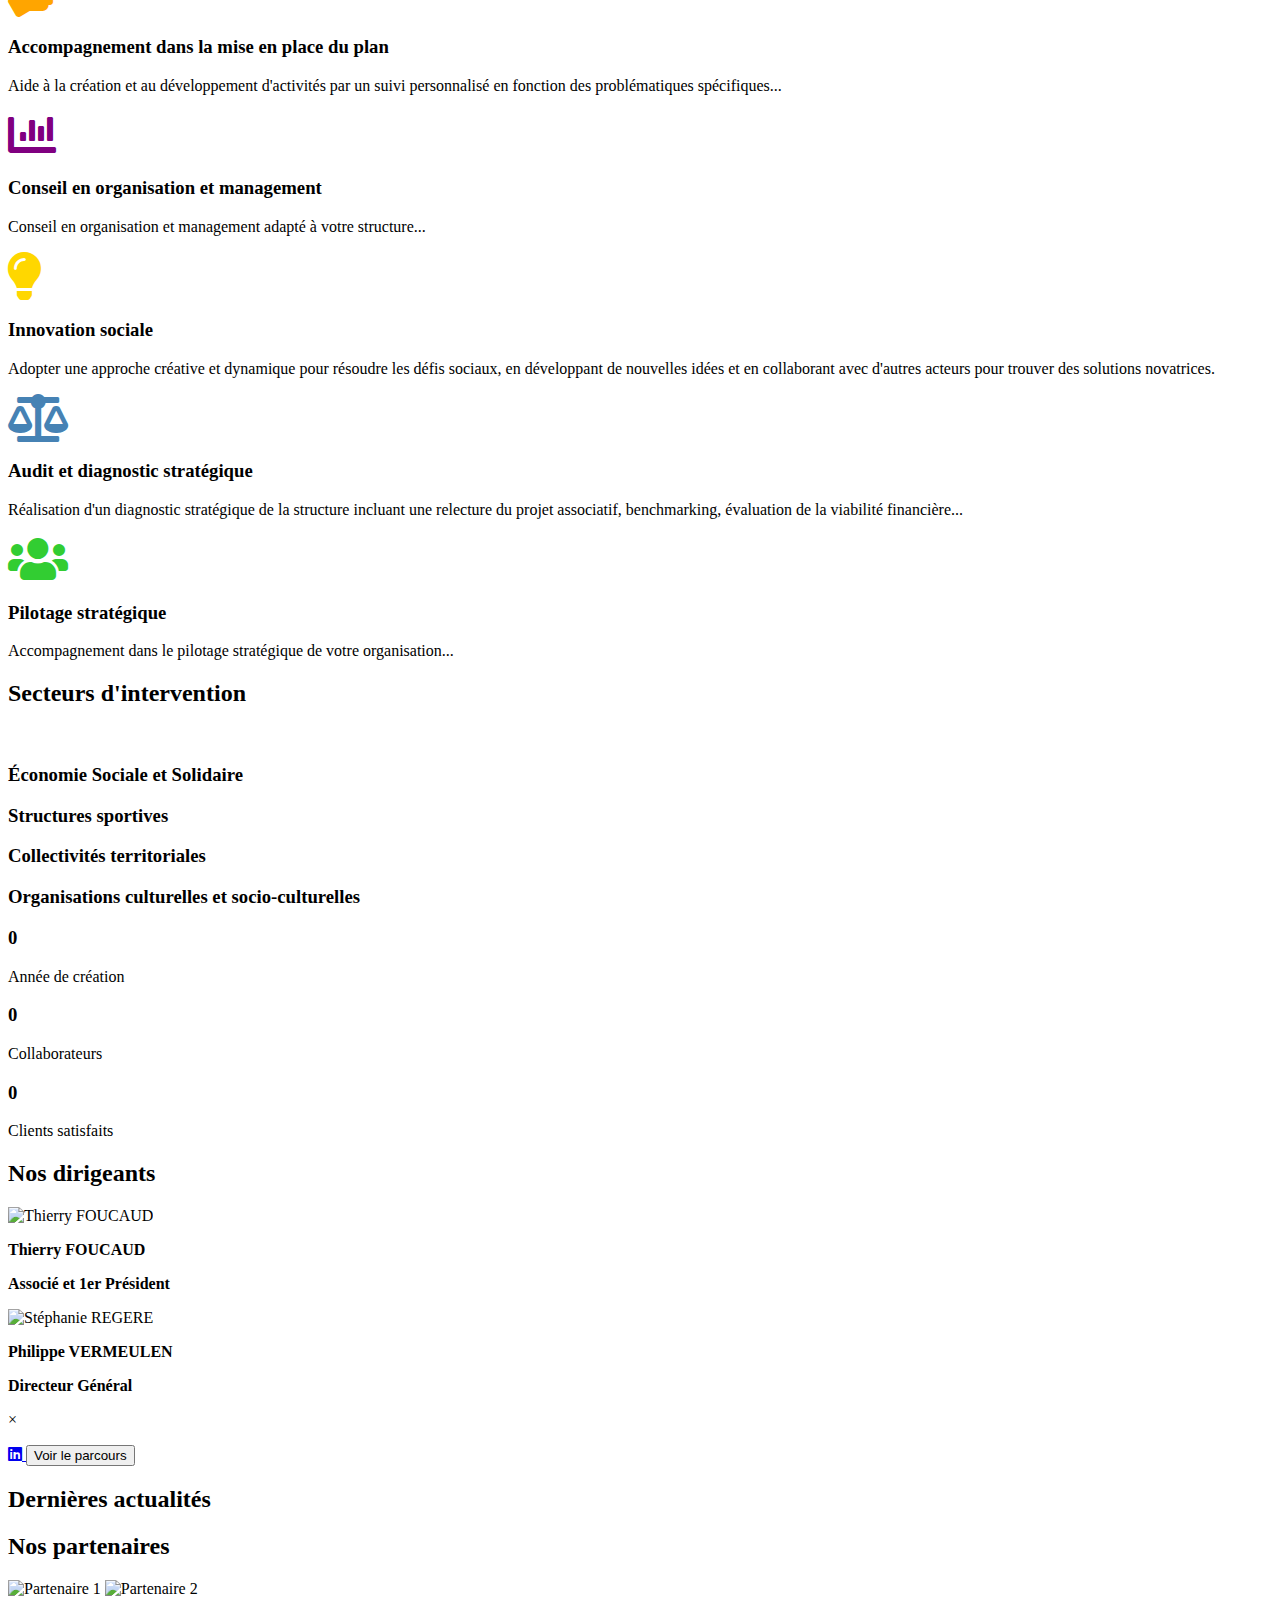
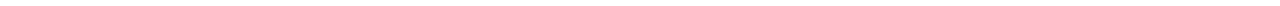
==== commit f16575eb: "Update index.html" ====
--- a/index.html
+++ b/index.html
@@ -17,7 +17,7 @@
             <div class="hero-text">
                 <h1>New Synergy 360°</h1>
                 <p>Un cabinet de conseil interprofessionnel indépendant offrant une approche transversale associant ingénierie juridique, financière et organisationnelle.</p>
-                <a href="#services" class="btn">Découvrez nos services</a>
+                <a href="/NewSynergy360/html/nos-services.html" class="btn">Découvrez nos services</a>
             </div>
         </div>
     </section>
@@ -68,52 +68,38 @@
                 <div class="values-grid">
                     <div class="value-item">
                         <i class="fas fa-medal fa-3x" style="color: #FFD700;"></i>
-                        <div class="value-content">
-                            <h3>Qualité et Rigueur</h3>
-                            <p>Nous garantissons une qualité irréprochable et une rigueur exemplaire dans toutes les missions qui nous sont confiées, tout en respectant le secret professionnel.</p>
-                        </div>
-                    </div>
-                    <div class="value-item">
-                        <i class="fas fa-balance-scale fa-3x" style="color: #1E90FF;"></i>
-                        <div class="value-content">
-                            <h3>Accompagnement Ajustable</h3>
-                            <p>Nos interventions sont flexibles et ré-ajustables, inscrites dans la recherche de la pérennité des actions entreprises.</p>
-                        </div>
+                        <h3>Qualité et Rigueur</h3>
+                        <p>Nous garantissons une qualité irréprochable et une rigueur exemplaire dans toutes les missions qui nous sont confiées, tout en respectant le secret professionnel.</p>
+                        
+                    </div>
+                    <div class="value-item">
+                        <i class="fas fa-balance-scale fa-3x" style="color: #4682B4;"></i>
+                        <h3>Accompagnement Ajustable</h3>
+                        <p>Nos interventions sont flexibles et ré-ajustables, inscrites dans la recherche de la pérennité des actions entreprises.</p>
+                        
                     </div>
                     <div class="value-item">
                         <i class="fas fa-users fa-3x" style="color: #32CD32;"></i>
-                        <div class="value-content">
-                            <h3>Implication des Acteurs</h3>
-                            <p>Nous favorisons une démarche collaborative et participative, impliquant activement toutes les parties prenantes du projet.</p>
-                        </div>
-                    </div>
-                </div>
-                <div>
-                    <div class="values-grid">
-                        <div class="value-item">
-                            <i class="fas fa-bullseye fa-3x" style="color: #FF4500;"></i>
-                            <div class="value-content">
-                                <h3>Objectivité et Indépendance</h3>
-                                <p>Nos analyses et préconisations sont réalisées de manière objective et indépendante, sans influence externe.</p>
-                            </div>
-                        </div>
-                        <div class="value-item">
-                            <i class="fas fa-hand-holding-usd fa-3x" style="color: #FF8C00;"></i>
-                            <div class="value-content">
-                                <h3>Recherche de Valeur Ajoutée</h3>
-                                <p>Chaque mission est abordée avec l’objectif de générer une véritable plus-value pour nos clients.</p>
-                            </div>
-                        </div>
-                        <div class="value-item">
-                            <i class="fas fa-network-wired fa-3x" style="color: #800080;"></i>
-                            <div class="value-content">
-                                <h3>Réseaux de Compétences</h3>
-                                <p>Nous pratiquons le partage de savoirs et de compétences à travers des réseaux d'échanges réciproques, enrichissant ainsi nos travaux.</p>
-                            </div>
-                        </div>
-                    </div>
-
-                </div>
+                        <h3>Implication des Acteurs</h3>
+                        <p>Nous favorisons une démarche collaborative et participative, impliquant activement toutes les parties prenantes du projet.</p>
+                    </div>
+                    <div class="value-item">
+                        <i class="fas fa-bullseye fa-3x" style="color: #FF4500;"></i>
+                        <h3>Objectivité et Indépendance</h3>
+                        <p>Nos analyses et préconisations sont réalisées de manière objective et indépendante, sans influence externe.</p>
+                    </div>
+                    <div class="value-item">
+                        <i class="fas fa-hand-holding-usd fa-3x" style="color: #FF8C00;"></i>
+                        <h3>Recherche de Valeur Ajoutée</h3>
+                        <p>Chaque mission est abordée avec l’objectif de générer une véritable plus-value pour nos clients.</p>
+                    </div>
+                    <div class="value-item">
+                        <i class="fas fa-network-wired fa-3x" style="color: #800080;"></i>
+                        <h3>Réseaux de Compétences</h3>
+                        <p>Nous pratiquons le partage de savoirs et de compétences à travers des réseaux d'échanges réciproques, enrichissant ainsi nos travaux.</p>
+                    </div>
+                </div>
+                
             </div>
         </div>
     </section>
@@ -129,55 +115,39 @@
             <div>
                 <div class="values-grid">
                     <div class="value-item">
-                        <i class="fas fa-chart-line fa-3x lightblue-icon" style="color: #1E90FF;"></i>
-                        <div class="value-content">
+                        <i class="fas fa-chart-line fa-3x lightblue-icon" style="color: #a5df1d;"></i>
                             <h3>Déploiement stratégique et business plan</h3>
                             <p>Transformation de l'organisation avec la rédaction d'un business plan intégrant l'élaboration et le suivi d'actions de terrain...</p>
-                        </div>
                     </div>
     
                     <div class="value-item">
                         <i class="fas fa-hands-helping fa-3x orange-icon" style="color: #FFA500;"></i>
-                        <div class="value-content">
                             <h3>Accompagnement dans la mise en place du plan</h3>
                             <p>Aide à la création et au développement d'activités par un suivi personnalisé en fonction des problématiques spécifiques...</p>
-                        </div>
                     </div>
     
                     <div class="value-item">
                         <i class="fas fa-chart-bar fa-3x purple-icon" style="color: #800080;"></i>
-                        <div class="value-content">
                             <h3>Conseil en organisation et management</h3>
                             <p>Conseil en organisation et management adapté à votre structure...</p>
-                        </div>
-                    </div>
-                </div>
-    
-                <div>
-                    <div class="values-grid">
-                        <div class="value-item">
-                            <i class="fas fa-lightbulb fa-3x yellow-icon" style="color: #FFD700;"></i>
-                            <div class="value-content">
-                                <h3>Innovation sociale</h3>
-                                <p>Adopter une approche créative et dynamique pour résoudre les défis sociaux, en développant de nouvelles idées et en collaborant avec d'autres acteurs pour trouver des solutions novatrices.</p>
-                            </div>
-                        </div>
-    
-                        <div class="value-item">
-                            <i class="fas fa-balance-scale fa-3x blue-icon" style="color: #4682B4;"></i>
-                            <div class="value-content">
-                                <h3>Audit et diagnostic stratégique</h3>
-                                <p>Réalisation d'un diagnostic stratégique de la structure incluant une relecture du projet associatif, benchmarking, évaluation de la viabilité financière...</p>
-                            </div>
-                        </div>
-    
-                        <div class="value-item">
-                            <i class="fas fa-users fa-3x green-icon" style="color: #32CD32;"></i>
-                            <div class="value-content">
-                                <h3>Pilotage stratégique</h3>
-                                <p>Accompagnement dans le pilotage stratégique de votre organisation...</p>
-                            </div>
-                        </div>
+                    </div>
+
+                    <div class="value-item">
+                        <i class="fas fa-lightbulb fa-3x yellow-icon" style="color: #FFD700;"></i>
+                            <h3>Innovation sociale</h3>
+                            <p>Adopter une approche créative et dynamique pour résoudre les défis sociaux, en développant de nouvelles idées et en collaborant avec d'autres acteurs pour trouver des solutions novatrices.</p>
+                    </div>
+
+                    <div class="value-item">
+                        <i class="fas fa-balance-scale fa-3x blue-icon" style="color: #4682B4;"></i>
+                            <h3>Audit et diagnostic stratégique</h3>
+                            <p>Réalisation d'un diagnostic stratégique de la structure incluant une relecture du projet associatif, benchmarking, évaluation de la viabilité financière...</p>
+                    </div>
+
+                    <div class="value-item">
+                        <i class="fas fa-users fa-3x green-icon" style="color: #32CD32;"></i>
+                            <h3>Pilotage stratégique</h3>
+                            <p>Accompagnement dans le pilotage stratégique de votre organisation...</p>
                     </div>
                 </div>
             </div>
